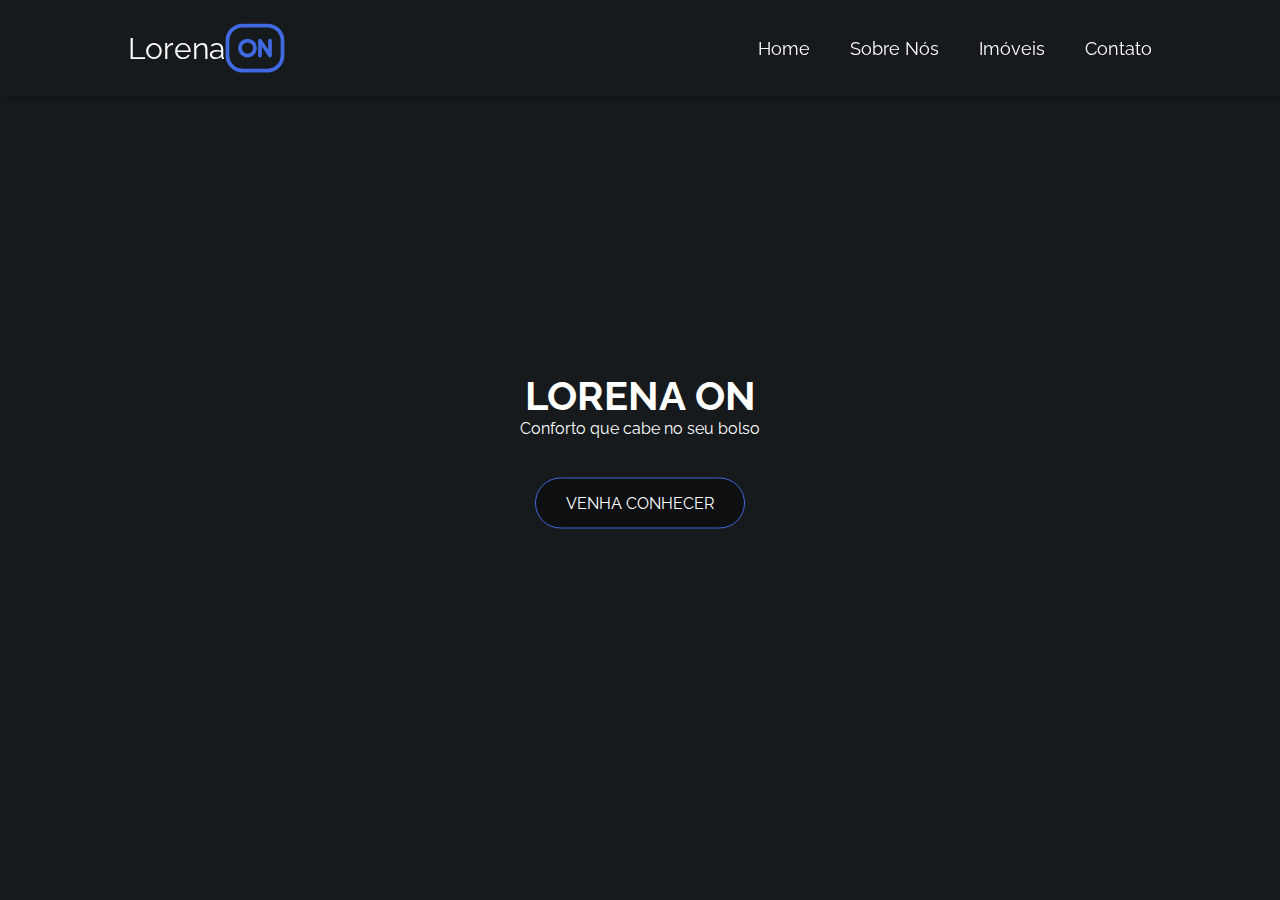
==== index.html @ 17fb2e2a "Add files via upload" ====
<!DOCTYPE html>
<html lang="en">

<head>
    <!--Meta and other important imports!-->
    <meta charset="UTF-8">
    <meta name="viewport" content="width=device-width, initial-scale=1.0">
    <title>Lorena On</title>
    <link rel="stylesheet" href="https://cdnjs.cloudflare.com/ajax/libs/font-awesome/6.5.1/css/all.min.css"
        integrity="sha512-DTOQO9RWCH3ppGqcWaEA1BIZOC6xxalwEsw9c2QQeAIftl+Vegovlnee1c9QX4TctnWMn13TZye+giMm8e2LwA=="
        crossorigin="anonymous" referrerpolicy="no-referrer" />
    <link rel="stylesheet" href="style.css">
    <link rel="preconnect" href="https://fonts.googleapis.com">
    <link rel="preconnect" href="https://fonts.gstatic.com" crossorigin>
    <link href="https://fonts.googleapis.com/css2?family=Raleway:wght@500&display=swap" rel="stylesheet">
    <link rel="preconnect" href="https://fonts.googleapis.com">
    <link rel="preconnect" href="https://fonts.gstatic.com" crossorigin>
    <link href="https://fonts.googleapis.com/css2?family=Raleway&display=swap" rel="stylesheet">
</head>

<body>
    <header class="header">
        <!--Logo of webpage-->
        <a class="logo" href="./index.html">Lorena
            <svg id="logo" xmlns="http://www.w3.org/2000/svg" width="60" height="100" viewBox="0 0 24 24">
                <g fill="none" stroke="royalblue" stroke-width="1.5">
                    <path d="M1 15V9a6 6 0 0 1 6-6h10a6 6 0 0 1 6 6v6a6 6 0 0 1-6 6H7a6 6 0 0 1-6-6Z" />
                    <path d="M9 9a3 3 0 1 1 0 6a3 3 0 0 1 0-6Z" />
                    <path stroke-linecap="round" stroke-linejoin="round" d="M14 15V9l4 6V9" />
                </g>
            </svg>
        </a>
        <!--Close button-->
        <a class="threebar-icon" onclick=showSidebar() href="#"><i class="fa-solid fa-bars"></i></a>
        <nav class="navbar">
            <!--Unordered list with items of the navbar, such as: home, realstate, about us, contact and svgs-->
            <ul class="navbar-menu-items">
                <li><a href="#">Home</a></li>
                <li><a href="#">Sobre Nós</a></li>
                <li><a href="#">Imóveis</a></li>
                <li><a href="#">Contato</a></li>
            </ul>
        </nav>
        <div class="sidebar">
            <a class="closebtn" onclick=closeSidebar()><i class="fa-solid fa-x"></i></a>
            <ul>
                <li><a href="#">Home</a></li>
                <li><a href="#">Sobre Nós</a></li>
                <li><a href="#">Imóveis</a></li>
                <li><a href="#">Contato</a></li>
            </ul>
        </div>
    </header>
    <!--Introduction text and "meet us" button-->
    <div class="introduction-text">
        <h1>LORENA ON</h1>
        <p>Conforto que cabe no seu bolso</p>
        <div class="meet-btn">
            <a href="#">VENHA CONHECER</a>
        </div>
    </div>

    <!-- Java Script Code-->
    <script>

        document.addEventListener('DOMContentLoaded', function () {
            const closeBtn = document.querySelector('.closebtn');
            const openBtn = document.querySelector('.threebar-icon');

            closeBtn.addEventListener('click', closeSidebar);
            openBtn.addEventListener('click', showSidebar);
        });

        function showSidebar() {
            const sidebar = document.querySelector('.sidebar');
            sidebar.style.left = '0px';
        }

        function closeSidebar() {
            const sidebar = document.querySelector('.sidebar');
            sidebar.style.left = '-250px';
        }
    </script>
</body>

</html>
---- style.css ----
/* Global atributes!*/
* {
    margin: 0;
    padding: 0;
    box-sizing: border-box;

}

body {
    background-color: #161A1D;
    min-height: 100vh;
    background-image: url(./assets/images/Onlorena.webp);
    background-repeat: no-repeat;
    background-size: cover;
    background-position: center;
}

li,
a,
h1 {
    font-family: 'Raleway', sans-serif;
    color: #ffffff;
    font-size: 16px;
    text-decoration: none;
    list-style: none;

}

.header {
    position: fixed;
    top: 0;
    left: 0;
    width: 100%;
    height: 6rem;
    z-index: 100;
    padding: 1.3rem 10%;
    background: rgba(22, 26, 29, 0.8);
    box-shadow: 3px 3px 5px rgba(0, 0, 0, 0.2);
    display: flex;
    justify-content: space-between;
    align-items: center;
    backdrop-filter: blur(3px);

}

.navbar a {
    font-size: 1.15rem;
    margin-left: 2.5rem;
}

.navbar ul {
    display: flex;
    align-items: center;
}

.navbar ul li a {
    transition: all 0.3s ease 0s;
}

.navbar ul li a:hover {
    transition: all 0.3s ease 0s;
    color: royalblue;
}

.sidebar {
    position: fixed;
    top: 0;
    right: 0;
    left: -250px;
    height: 100vh;
    width: 250px;
    z-index: 999;
    backdrop-filter: blur(10px);
    background: rgba(22, 26, 29, 0.8);
    display: flex;
    flex-direction: column;
    align-items: flex-start;
    justify-content: flex-start;
    overflow: hidden;
    transition: all 0.7s ease;
}
.sidebar ul {
    margin: 1em 0 0 1em;
    width: 50%;
    align-items: center;
    justify-content: center;
}

.sidebar li {
    width: 100%;
    margin-bottom: 3rem;
}
.sidebar a {
    width: 100%;
    display: block;
    font-size: 1.5rem;
}

.sidebar .closebtn i {
    font-size: 1.7rem;
    float: right;
    margin-right: 1em;
    cursor: pointer;
    transition: all 0.3s ease;
}
.sidebar .closebtn i:hover{
    color: red;
}

.sidebar a {
    margin-top: 1em;
}

.sidebar ul li a:hover {
    transition: all 0.3s ease 0s;
    color: royalblue;
}

.logo {
    display: flex;
    align-items: center;
    transition: all 0.3s ease 0s;
    color: white;
    font-size: 30px;
}

.logo:hover {
    transition: all 0.3s ease 0s;
    color: royalblue;
}

.introduction-text h1 {
    font-size: 40px;
    color: white;
    text-align: center;
    align-items: center;
    justify-content: center;

}

.introduction-text {
    display: block;
    align-items: center;
    margin: 0;
    top: 50%;
    left: 50%;
    position: absolute;
    -ms-transform: translate(-50%, -50%);
    transform: translate(-50%, -50%);


}

p {
    font-family: 'Raleway', sans-serif;
    color: white;
    font-weight: 400;
    text-align: center;
}


#vid {
    position: absolute;
    margin-top: 20px;
}

.meet-btn a {
    position: relative;
    color: white;
    display: flex;
    align-items: center;
    justify-content: center;
    margin: 0 auto;
    border: 1px solid royalblue;
    margin-top: 40px;
    border-radius: 32px;
    padding: 15px 30px;
    background-color: rgba(0, 0, 0, .40);
    width: fit-content;
}

.threebar-icon {
    display: none;
    right: 5%;
    font-size: 1.7rem;
}
.threebar-icon:hover {
    color: royalblue;
}

@media (max-width: 992px) {
    .header {
        padding: 1.3rem 5%;
    }

    .navbar a {
        margin-left: 1.5rem;
    }
}

@media (max-width: 768px) {
    .threebar-icon {
        display: inline-flex;
    }

    .navbar {
        position: absolute;
        top: 100%;
        left: 0;
        width: 100%;

    }

    .navbar a {
        font-size: 1.1rem;
        margin: 1.5rem 0;
        text-align: center;
    }

    .navbar .navbar-menu-items {
        display: none;
    }

    .navbar ul {
        display: block;
    }

}

@media (min-width: 768px) {
    .sidebar {
        left: 1;
        opacity: 0;
    }
}
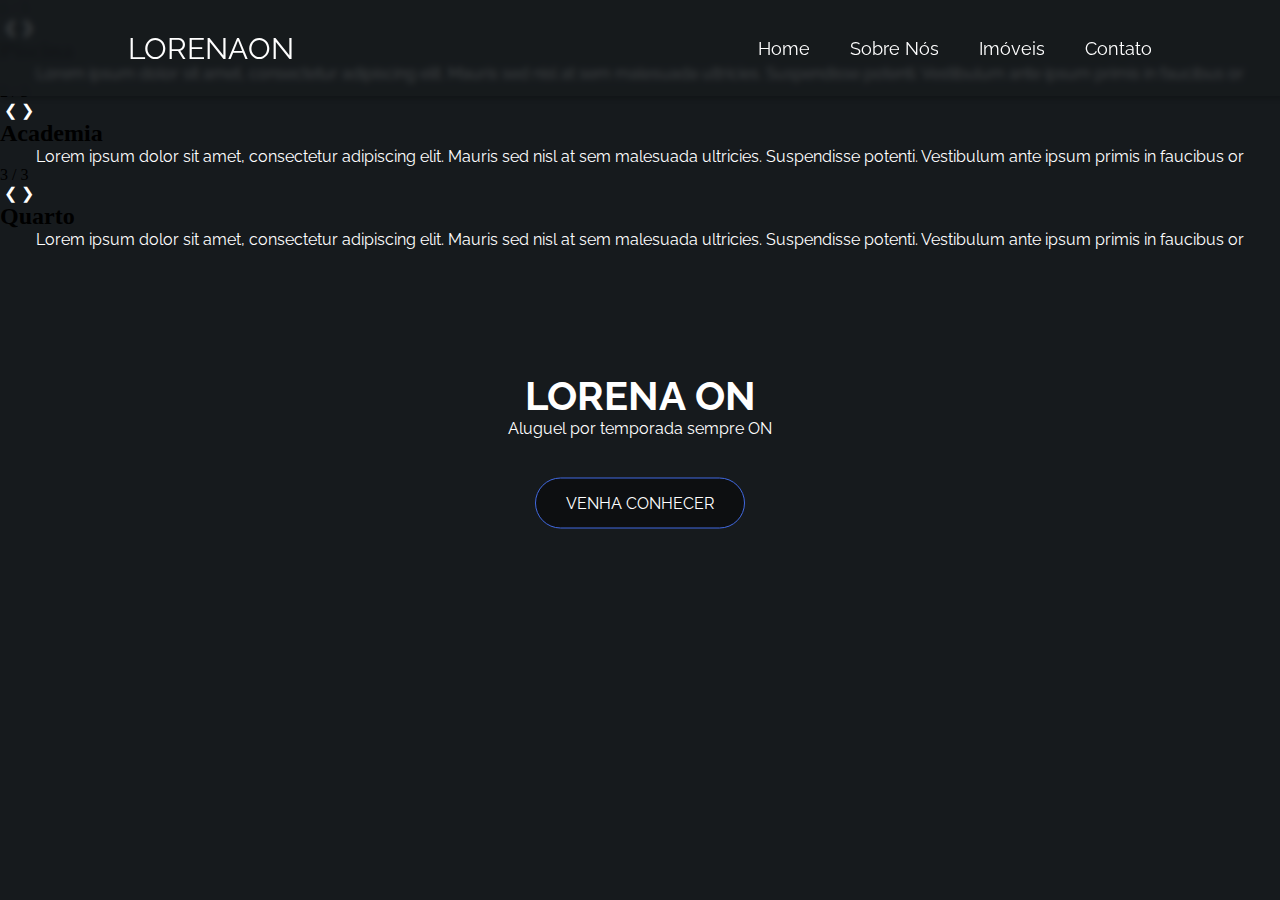
==== commit d06e5e36: "Logo, Code Readability, & Slider Enhancements" ====
--- a/index.html
+++ b/index.html
@@ -5,7 +5,7 @@
     <!--Meta and other important imports!-->
     <meta charset="UTF-8">
     <meta name="viewport" content="width=device-width, initial-scale=1.0">
-    <title>Lorena On</title>
+    <title>Lorena ON</title>
     <link rel="stylesheet" href="https://cdnjs.cloudflare.com/ajax/libs/font-awesome/6.5.1/css/all.min.css"
         integrity="sha512-DTOQO9RWCH3ppGqcWaEA1BIZOC6xxalwEsw9c2QQeAIftl+Vegovlnee1c9QX4TctnWMn13TZye+giMm8e2LwA=="
         crossorigin="anonymous" referrerpolicy="no-referrer" />
@@ -16,71 +16,120 @@
     <link rel="preconnect" href="https://fonts.googleapis.com">
     <link rel="preconnect" href="https://fonts.gstatic.com" crossorigin>
     <link href="https://fonts.googleapis.com/css2?family=Raleway&display=swap" rel="stylesheet">
+    <link href="https://fonts.googleapis.com/css2?family=Teko:wght@300&display=swap" rel="stylesheet">
+    <script src="https://s3-us-west-2.amazonaws.com/s.cdpn.io/16327/gsap-latest-beta.min.js?r=5426"></script>
+    <script src="https://s3-us-west-2.amazonaws.com/s.cdpn.io/16327/ScrollTrigger.min.js"></script>
+    <script src="index.js"></script>
 </head>
 
 <body>
-    <header class="header">
-        <!--Logo of webpage-->
-        <a class="logo" href="./index.html">Lorena
-            <svg id="logo" xmlns="http://www.w3.org/2000/svg" width="60" height="100" viewBox="0 0 24 24">
-                <g fill="none" stroke="royalblue" stroke-width="1.5">
-                    <path d="M1 15V9a6 6 0 0 1 6-6h10a6 6 0 0 1 6 6v6a6 6 0 0 1-6 6H7a6 6 0 0 1-6-6Z" />
-                    <path d="M9 9a3 3 0 1 1 0 6a3 3 0 0 1 0-6Z" />
-                    <path stroke-linecap="round" stroke-linejoin="round" d="M14 15V9l4 6V9" />
-                </g>
-            </svg>
-        </a>
-        <!--Close button-->
-        <a class="threebar-icon" onclick=showSidebar() href="#"><i class="fa-solid fa-bars"></i></a>
-        <nav class="navbar">
-            <!--Unordered list with items of the navbar, such as: home, realstate, about us, contact and svgs-->
-            <ul class="navbar-menu-items">
-                <li><a href="#">Home</a></li>
-                <li><a href="#">Sobre Nós</a></li>
-                <li><a href="#">Imóveis</a></li>
-                <li><a href="#">Contato</a></li>
-            </ul>
-        </nav>
-        <div class="sidebar">
-            <a class="closebtn" onclick=closeSidebar()><i class="fa-solid fa-x"></i></a>
-            <ul>
-                <li><a href="#">Home</a></li>
-                <li><a href="#">Sobre Nós</a></li>
-                <li><a href="#">Imóveis</a></li>
-                <li><a href="#">Contato</a></li>
-            </ul>
+    <!--Main content of the page-->
+    <div class="main-content">
+        <header class="header">
+            <!--Logo of webpage-->
+            <div class="logo-container">
+                <a class="logo" href="./index.html">
+                    <div class="logo">
+                        <div class="letter">LORENA</div>
+                        <div class="box">
+                            <div class="on">ON</div>
+                        </div>
+
+                    </div>
+                </a>
+            </div>
+
+            <!--Open threebar button-->
+            <a class="threebar-icon" onclick=showSidebar() href="#"><i class="fa-solid fa-bars"></i></a>
+            <nav class="navbar">
+                <!--Unordered list with items of the navbar, such as: home, realstate, about us, contact and svgs-->
+                <ul class="navbar-menu-items">
+                    <li><a href="#">Home</a></li>
+                    <li><a href="#">Sobre Nós</a></li>
+                    <li><a href="#">Imóveis</a></li>
+                    <li><a href="#">Contato</a></li>
+                </ul>
+            </nav>
+            <!--Responsive sidebar-->
+            <div class="sidebar">
+                <!--Close button-->
+                <a class="closebtn" onclick=closeSidebar()><i class="fa-solid fa-x"></i></a>
+                <ul>
+                    <li><a href="#">Home</a></li>
+                    <li><a href="#">Sobre Nós</a></li>
+                    <li><a href="#">Imóveis</a></li>
+                    <li><a href="#">Contato</a></li>
+                </ul>
+            </div>
+        </header>
+        <!--Introduction text and "meet us" button-->
+        <div class="introduction-text">
+            <h1>LORENA ON</h1>
+            <p id="slogan">Aluguel por temporada sempre ON</p>
+            <div class="meet-btn" onclick="scrollmeetbtn('container')">
+                <a href="#">VENHA CONHECER</a>
+            </div>
         </div>
-    </header>
-    <!--Introduction text and "meet us" button-->
-    <div class="introduction-text">
-        <h1>LORENA ON</h1>
-        <p>Conforto que cabe no seu bolso</p>
-        <div class="meet-btn">
-            <a href="#">VENHA CONHECER</a>
+
+    </div>
+    <div class="img-slider">
+        <div class="slide fade">
+            <div class="img-container">
+                <div class="numbertext">1 / 3</div>
+                <img src="./assets/images/Pool.jpg" alt="">
+                <a class="prev" onclick="plusSlides(-1)">&#10094;</a>
+                <a class="next" onclick="plusSlides(1)">&#10095;</a>
+                
+            </div>
+            <div class="info-text">
+                <h2>Piscina</h2>
+                <p>
+                    Lorem ipsum dolor sit amet, consectetur adipiscing elit.
+                    Mauris sed nisl at sem malesuada ultricies. Suspendisse
+                    potenti. Vestibulum ante ipsum primis in faucibus or
+                </p>
+            </div>
+            
         </div>
+        <div class="slide fade">
+            <div class="img-container">
+                <div class="numbertext">2 / 3</div>
+                <img src="./assets/images/Gym.jpg" alt="">
+                <a class="prev" onclick="plusSlides(-1)">&#10094;</a>
+                <a class="next" onclick="plusSlides(1)">&#10095;</a>
+                
+            </div>
+            <div class="info-text">
+                <h2>Academia</h2>
+                <p>
+                    Lorem ipsum dolor sit amet, consectetur adipiscing elit.
+                    Mauris sed nisl at sem malesuada ultricies. Suspendisse
+                    potenti. Vestibulum ante ipsum primis in faucibus or
+                </p>
+            </div>
+           
+        </div>
+        <div class="slide fade">
+            <div class="img-container">
+                <div class="numbertext">3 / 3</div>
+                <img src="./assets/images/Publicroom.jpg" alt="">
+                <a class="prev" onclick="plusSlides(-1)">&#10094;</a>
+                <a class="next" onclick="plusSlides(1)">&#10095;</a>
+            </div>
+            <div class="info-text">
+                <h2>Quarto</h2>
+                <p>
+                    Lorem ipsum dolor sit amet, consectetur adipiscing elit.
+                    Mauris sed nisl at sem malesuada ultricies. Suspendisse
+                    potenti. Vestibulum ante ipsum primis in faucibus or
+                </p>
+            </div>
+           
+        </div>
+        
     </div>
-
-    <!-- Java Script Code-->
-    <script>
-
-        document.addEventListener('DOMContentLoaded', function () {
-            const closeBtn = document.querySelector('.closebtn');
-            const openBtn = document.querySelector('.threebar-icon');
-
-            closeBtn.addEventListener('click', closeSidebar);
-            openBtn.addEventListener('click', showSidebar);
-        });
-
-        function showSidebar() {
-            const sidebar = document.querySelector('.sidebar');
-            sidebar.style.left = '0px';
-        }
-
-        function closeSidebar() {
-            const sidebar = document.querySelector('.sidebar');
-            sidebar.style.left = '-250px';
-        }
-    </script>
+    <br>
+    
 </body>
 
 </html>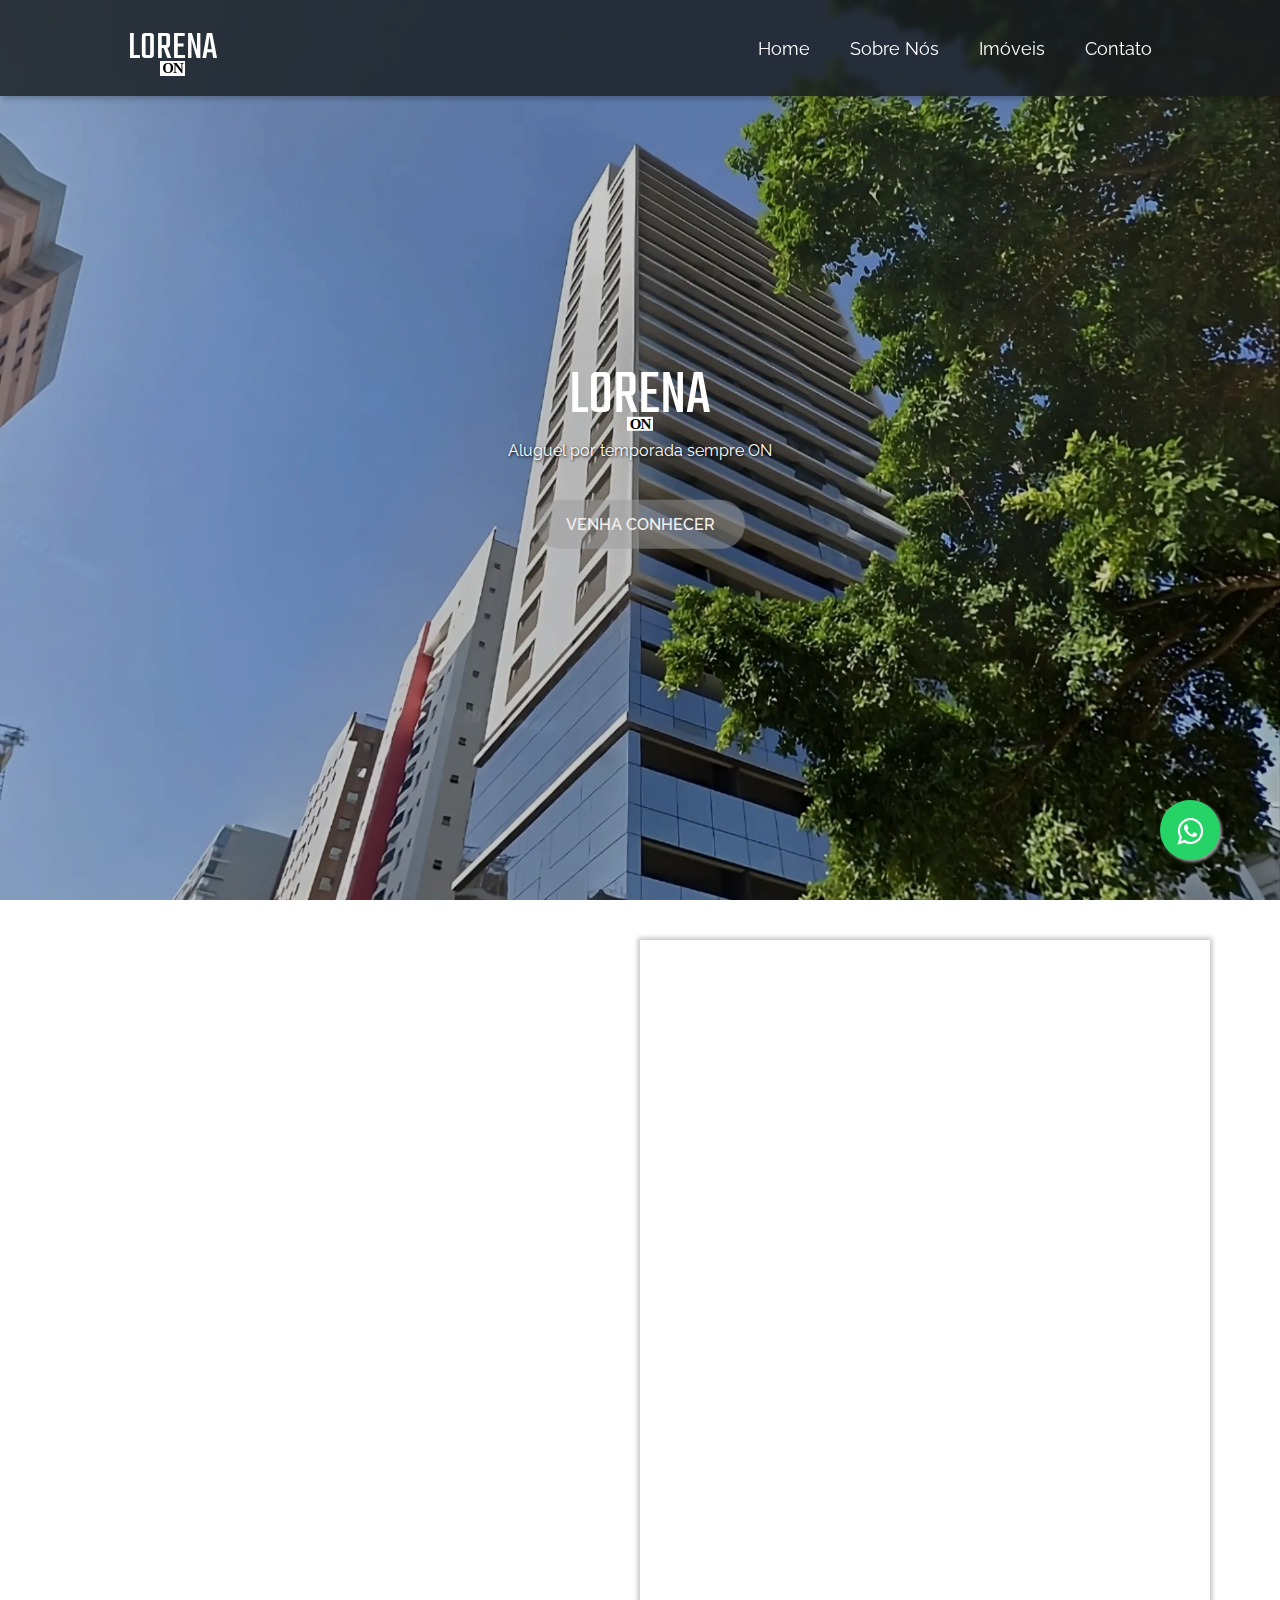
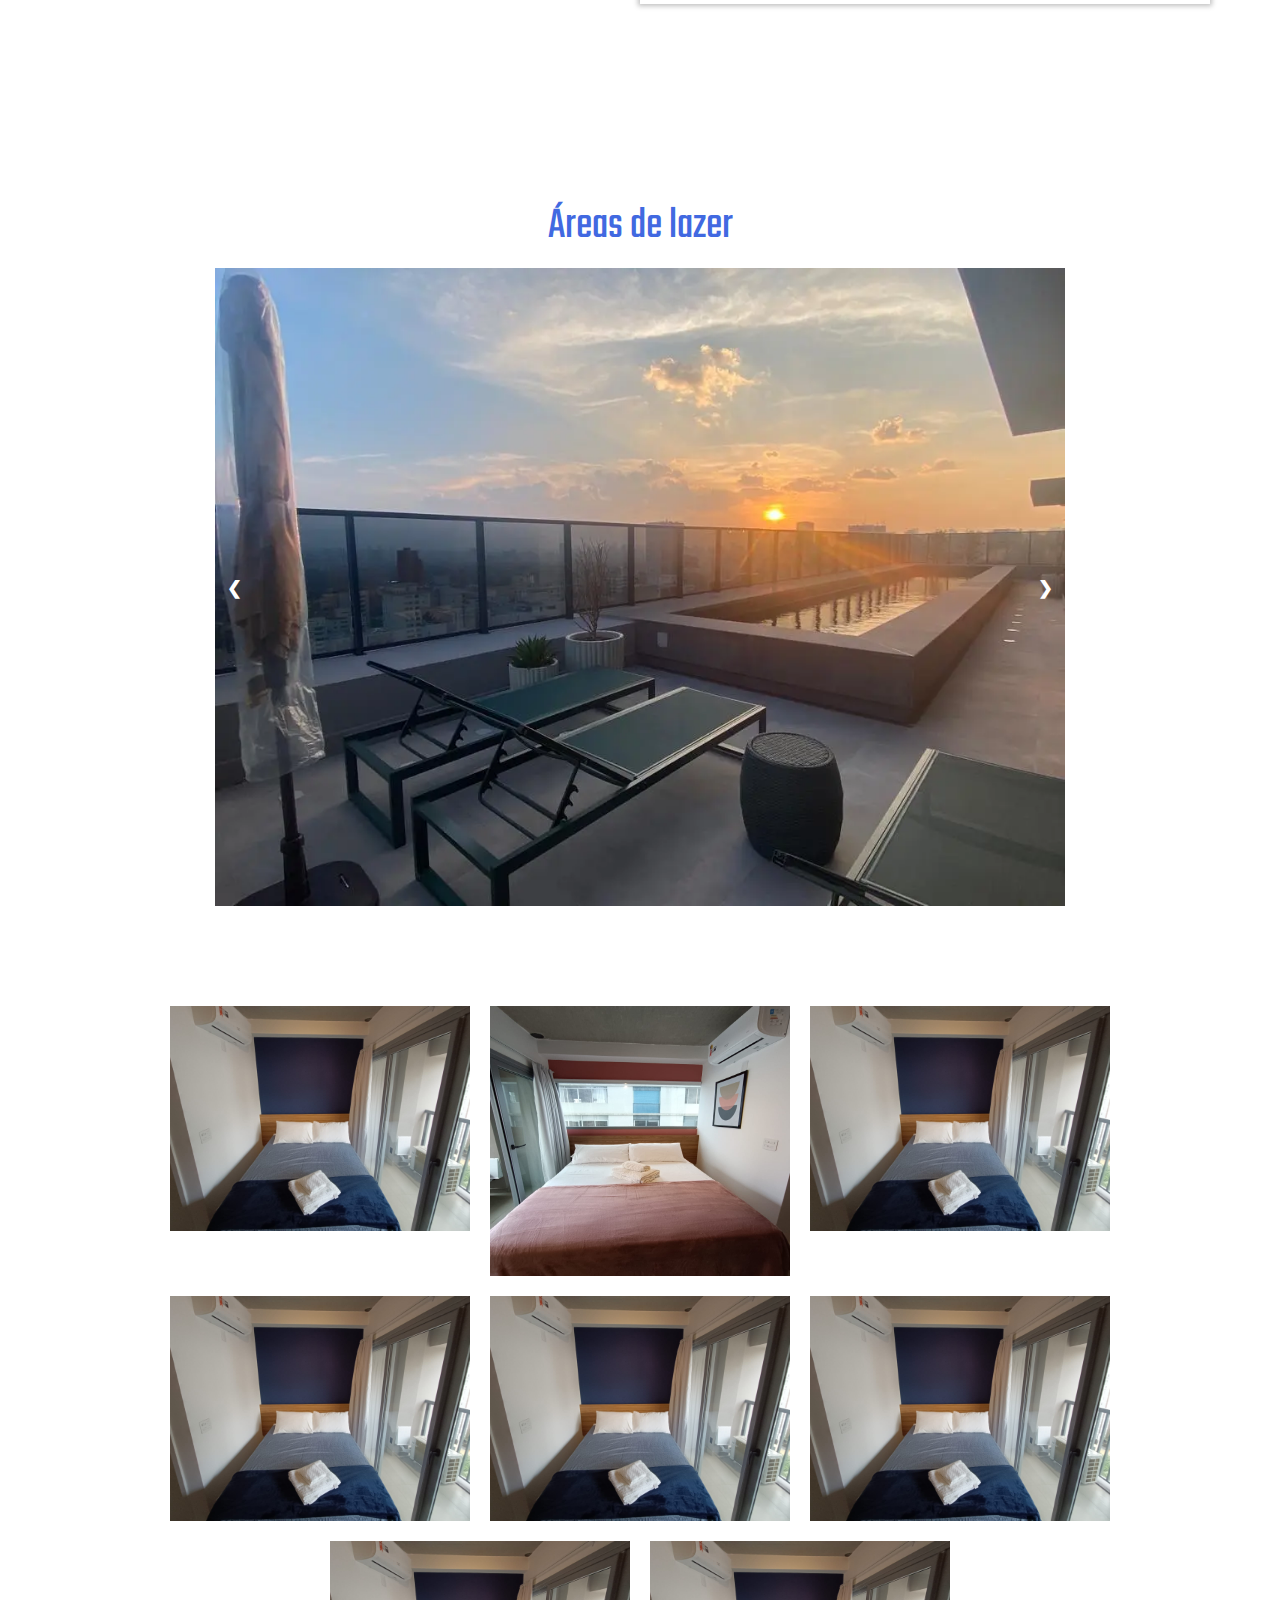
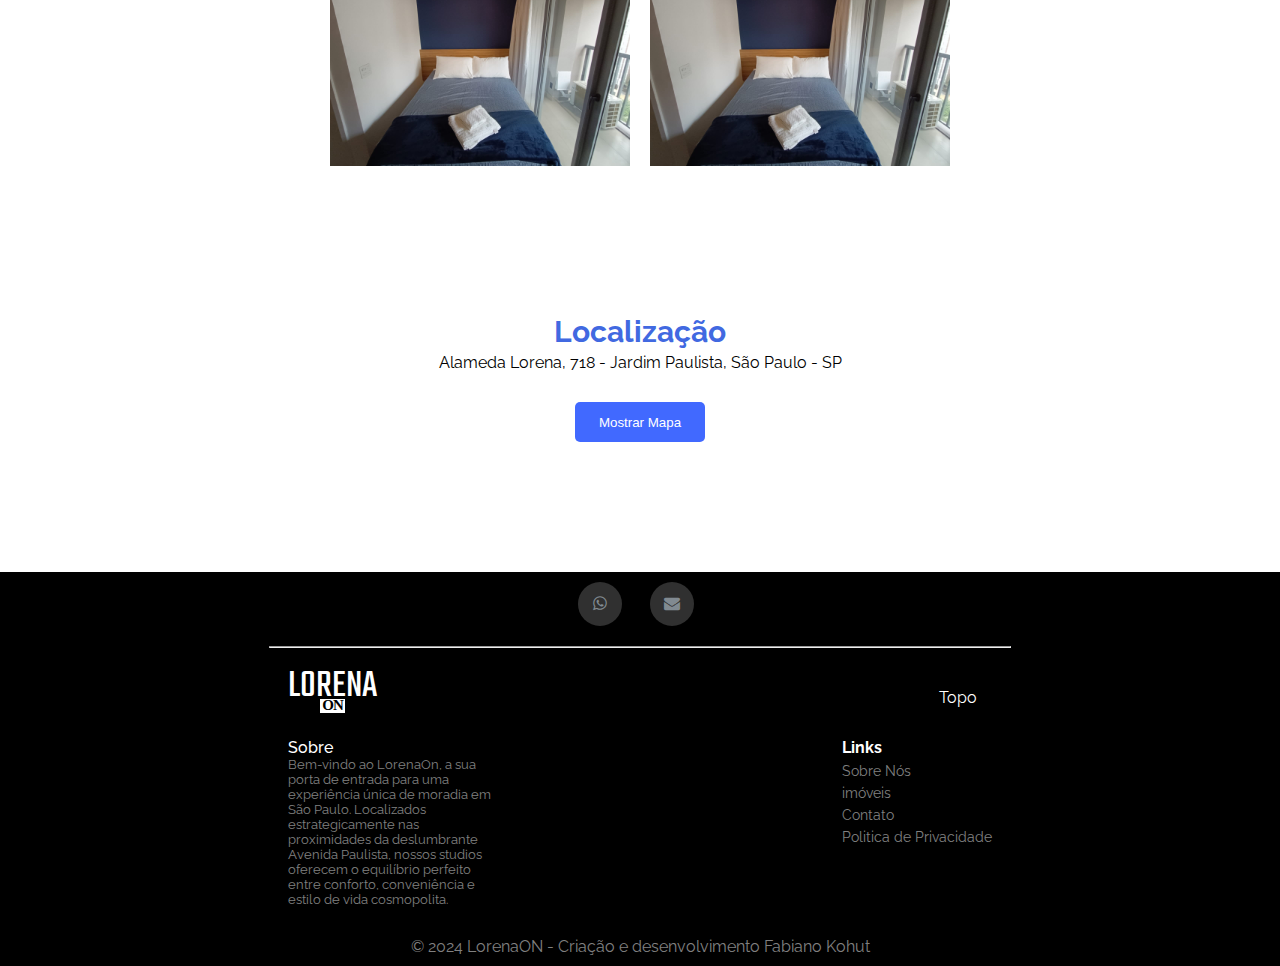
==== commit 681adc3d: "Added realstate page and contact,made new changes." ====
--- a/index.html
+++ b/index.html
@@ -13,19 +13,20 @@
     <link rel="preconnect" href="https://fonts.googleapis.com">
     <link rel="preconnect" href="https://fonts.gstatic.com" crossorigin>
     <link href="https://fonts.googleapis.com/css2?family=Raleway:wght@500&display=swap" rel="stylesheet">
+    <link href="https://fonts.googleapis.com/css2?family=Source+Sans+3:wght@200&display=swap" rel="stylesheet">
     <link rel="preconnect" href="https://fonts.googleapis.com">
     <link rel="preconnect" href="https://fonts.gstatic.com" crossorigin>
     <link href="https://fonts.googleapis.com/css2?family=Raleway&display=swap" rel="stylesheet">
     <link href="https://fonts.googleapis.com/css2?family=Teko:wght@300&display=swap" rel="stylesheet">
     <script src="https://s3-us-west-2.amazonaws.com/s.cdpn.io/16327/gsap-latest-beta.min.js?r=5426"></script>
     <script src="https://s3-us-west-2.amazonaws.com/s.cdpn.io/16327/ScrollTrigger.min.js"></script>
-    <script src="index.js"></script>
+
 </head>
 
 <body>
     <!--Main content of the page-->
     <div class="main-content">
-        <header class="header">
+        <header class="header" id="header">
             <!--Logo of webpage-->
             <div class="logo-container">
                 <a class="logo" href="./index.html">
@@ -41,13 +42,13 @@
 
             <!--Open threebar button-->
             <a class="threebar-icon" onclick=showSidebar() href="#"><i class="fa-solid fa-bars"></i></a>
-            <nav class="navbar">
+            <nav class="navbar .hidden-nav">
                 <!--Unordered list with items of the navbar, such as: home, realstate, about us, contact and svgs-->
                 <ul class="navbar-menu-items">
-                    <li><a href="#">Home</a></li>
+                    <li><a href="./index.html">Home</a></li>
                     <li><a href="#">Sobre Nós</a></li>
-                    <li><a href="#">Imóveis</a></li>
-                    <li><a href="#">Contato</a></li>
+                    <li><a href="./imoveis.html">Imóveis</a></li>
+                    <li><a href="./contato.html">Contato</a></li>
                 </ul>
             </nav>
             <!--Responsive sidebar-->
@@ -55,81 +56,233 @@
                 <!--Close button-->
                 <a class="closebtn" onclick=closeSidebar()><i class="fa-solid fa-x"></i></a>
                 <ul>
-                    <li><a href="#">Home</a></li>
+                    <li><a href="./index.html">Home</a></li>
                     <li><a href="#">Sobre Nós</a></li>
-                    <li><a href="#">Imóveis</a></li>
-                    <li><a href="#">Contato</a></li>
+                    <li><a href="/imoveis.html">Imóveis</a></li>
+                    <li><a href="./contato.html">Contato</a></li>
                 </ul>
             </div>
         </header>
         <!--Introduction text and "meet us" button-->
         <div class="introduction-text">
-            <h1>LORENA ON</h1>
+            <div class="logo">
+                <div class="title">LORENA</div>
+                <div class="box">
+                    <div class="on">ON</div>
+                </div>
+
+            </div>
+
+
+
+
             <p id="slogan">Aluguel por temporada sempre ON</p>
-            <div class="meet-btn" onclick="scrollmeetbtn('container')">
+            <div class="meet-btn" onclick="scrollmeetbtn('scrollto')">
                 <a href="#">VENHA CONHECER</a>
             </div>
         </div>
-
-    </div>
+        <link rel="stylesheet" href="https://maxcdn.bootstrapcdn.com/font-awesome/4.5.0/css/font-awesome.min.css">
+        <a href="https://api.whatsapp.com/send?phone=554191250182&text=Ola!%20gostaria%20de%20mais%20informações%20sobre%20LorenaON."
+            class="float" target="_blank">
+            <i class="fa fa-whatsapp my-float"></i>
+        </a>
+
+    </div>
+    <div class="meet-us-container">
+        <div class="meet-us-content">
+            <img class="hidden-img" src="./assets/images/Lorenabanner.jpg" alt="">
+            <a class="hidden-img" href="./assets/images/Lorenabanner.jpg"><i class="fa-solid fa-expand"></i></a>
+            <div id="scrollto" class="meet-us-text">
+                <h1 class="hidden-txt">LORENA ON!</h1>
+                <h2 class="hidden-txt">São Paulo</h2>
+                <p class="hidden-txt">Jardim Paulista</p>
+
+                <ul class="hidden-txt">
+                    <li>
+                        <p class="title">16 e 21m²</p>
+                        <p>Lorem Ipsum connet param</p>
+                    </li>
+                    <li>
+                        <p class="title">Smart Store</p>
+                        <p>Lorem Ipsum connet param</p>
+                    </li>
+                    <li>
+                        <p class="title">16 e 21m²</p>
+                        <p>Lorem Ipsum connet param</p>
+                    </li>
+                    <li>
+                        <p class="title">16 e 21m²</p>
+                        <p>Lorem Ipsum connet param</p>
+                    </li>
+                </ul>
+
+
+            </div>
+        </div>
+
+    </div>
+    <p class="slider-title">Áreas de lazer</p>
     <div class="img-slider">
         <div class="slide fade">
-            <div class="img-container">
-                <div class="numbertext">1 / 3</div>
-                <img src="./assets/images/Pool.jpg" alt="">
-                <a class="prev" onclick="plusSlides(-1)">&#10094;</a>
-                <a class="next" onclick="plusSlides(1)">&#10095;</a>
-                
-            </div>
+            <div class="content-overlay"></div>
+            <img class="content-image" src="./assets/images/Pool.webp" alt="">
             <div class="info-text">
                 <h2>Piscina</h2>
                 <p>
-                    Lorem ipsum dolor sit amet, consectetur adipiscing elit.
-                    Mauris sed nisl at sem malesuada ultricies. Suspendisse
-                    potenti. Vestibulum ante ipsum primis in faucibus or
+                    Lorem ipsum dolor sit amet, consectetur adipiscing elit
+
                 </p>
             </div>
-            
+            <a class="prev" onclick="plusSlides(-1)">&#10094;</a>
+            <a class="next" onclick="plusSlides(1)">&#10095;</a>
         </div>
         <div class="slide fade">
-            <div class="img-container">
-                <div class="numbertext">2 / 3</div>
-                <img src="./assets/images/Gym.jpg" alt="">
-                <a class="prev" onclick="plusSlides(-1)">&#10094;</a>
-                <a class="next" onclick="plusSlides(1)">&#10095;</a>
-                
-            </div>
+            <div class="content-overlay"></div>
+            <img class="content-image" src="./assets/images/Gym.webp" alt="">
             <div class="info-text">
                 <h2>Academia</h2>
                 <p>
                     Lorem ipsum dolor sit amet, consectetur adipiscing elit.
-                    Mauris sed nisl at sem malesuada ultricies. Suspendisse
-                    potenti. Vestibulum ante ipsum primis in faucibus or
                 </p>
             </div>
-           
+            <a class="prev" onclick="plusSlides(-1)">&#10094;</a>
+            <a class="next" onclick="plusSlides(1)">&#10095;</a>
         </div>
         <div class="slide fade">
-            <div class="img-container">
-                <div class="numbertext">3 / 3</div>
-                <img src="./assets/images/Publicroom.jpg" alt="">
-                <a class="prev" onclick="plusSlides(-1)">&#10094;</a>
-                <a class="next" onclick="plusSlides(1)">&#10095;</a>
-            </div>
+            <div class="content-overlay"></div>
+            <img class="content-image" src="./assets/images/Publicroom.webp" alt="">
             <div class="info-text">
-                <h2>Quarto</h2>
+                <h2>Room</h2>
                 <p>
                     Lorem ipsum dolor sit amet, consectetur adipiscing elit.
-                    Mauris sed nisl at sem malesuada ultricies. Suspendisse
-                    potenti. Vestibulum ante ipsum primis in faucibus or
+
                 </p>
             </div>
-           
-        </div>
-        
-    </div>
+            <a class="prev" onclick="plusSlides(-1)">&#10094;</a>
+            <a class="next" onclick="plusSlides(1)">&#10095;</a>
+        </div>
+    </div>
+    <div class="grid-container">
+        <div class="grid-item">
+            <img src="./assets/images/blueroom.jpg" onclick="openModal(this)">
+        </div>
+        <div class="grid-item">
+            <img src="./assets/images/pinkroom.jpg" onclick="openModal(this)">
+        </div>
+        <div class="grid-item">
+            <img src="./assets/images/blueroom.jpg" onclick="openModal(this)">
+        </div>
+        <div class="grid-item">
+            <img src="./assets/images/blueroom.jpg" onclick="openModal(this)">
+        </div>
+        <div class="grid-item">
+            <img src="./assets/images/blueroom.jpg" onclick="openModal(this)">
+        </div>
+        <div class="grid-item">
+            <img src="./assets/images/blueroom.jpg" onclick="openModal(this)">
+        </div>
+        <div class="grid-item">
+            <img src="./assets/images/blueroom.jpg" onclick="openModal(this)">
+        </div>
+        <div class="grid-item">
+            <img src="./assets/images/blueroom.jpg" onclick="openModal(this)">
+        </div>
+
+    </div>
+    <div id="myModal" class="modal">
+        <div class="modal-fullscreen">
+            <span class="close" onclick="closeModal()">&times;</span>
+            <img class="modal-content" id="modalImage">
+            <div id="caption"></div>
+            <a class="prev" onclick="prevImage()">&#10094;</a>
+            <a class="next" onclick="nextImage()">&#10095;</a>
+        </div>
+    </div>
+
+
     <br>
-    
+
+    <div class="contact section">
+        <div class="container">
+            <div class="row">
+                <div class="col-lg-4 offset-lg-4">
+                    <div class="section-heading text-center">
+                        <h3>
+                            Localização
+                        </h3>
+                        <p>Alameda Lorena, 718 - Jardim Paulista, São Paulo - SP</p>
+                        <div onclick=togglemap() class="show-map-btn">
+                            <button class="map-btn"><span>Mostrar Mapa <i
+                                        class="fa-solid fa-location-dot"></i></span></button>
+                        </div>
+                        <div id="map">
+                            <iframe
+                                src="https://www.google.com/maps/embed?pb=!1m18!1m12!1m3!1d3075.3978370295936!2d-46.661642554674444!3d-23.56879669698742!2m3!1f0!2f0!3f0!3m2!1i1024!2i768!4f13.1!3m3!1m2!1s0x94ce5900f496d81f%3A0x44c65a45a7958db4!2sVitacon%20ON%20Lorena!5e0!3m2!1sen!2sbr!4v1707480206086!5m2!1sen!2sbr"
+                                width="600" height="450" style="border:0;" allowfullscreen="true" loading="lazy"
+                                referrerpolicy="no-referrer-when-downgrade"></iframe>
+                        </div>
+
+                    </div>
+                </div>
+            </div>
+        </div>
+    </div>
+
+
+
+    <footer class="main-footer">
+        <ul class="social-icons">
+            <li><a class="whatsapp" href="#"><i class="fa fa-whatsapp"></i></a></li>
+            <li><a class="email" href="#"><i class="fa fa-envelope"></i></a></li>
+        </ul>
+        <hr>
+
+        <div class="footer-buttons">
+            <div class="logo-container">
+                <div class="footer-content-buttons">
+                    <a class="logo" href="./index.html">
+                        <div class="logo">
+                            <div class="letter">LORENA</div>
+                            <div class="box">
+                                <div class="on">ON</div>
+                            </div>
+                        </div>
+                        <div class="topbtn">
+                            <a onclick="scrolltop('header')">
+                                <i class="fa-solid fa-circle-up"></i>
+                            </a>
+                            <p>Topo</p>
+                        </div>
+                    </a>
+                </div>
+                <div class="footer-content">
+                    <div class="text">
+                        <h6>Sobre</h6>
+                        <p>
+                            Bem-vindo ao LorenaOn, a sua porta de entrada para uma experiência única de moradia em São
+                            Paulo.
+                            Localizados estrategicamente nas proximidades da deslumbrante Avenida Paulista, nossos
+                            studios
+                            oferecem
+                            o equilíbrio perfeito entre conforto, conveniência e estilo de vida cosmopolita.
+                        </p>
+                    </div>
+                    <div class="link-content">
+                        <h6>Links</h6>
+                        <a href="#">Sobre Nós</a>
+                        <a href="./imoveis.html">imóveis</a>
+                        <a href="./contato.html">Contato</a>
+                        <a>Politica de Privacidade</a>
+                    </div>
+                </div>
+            </div>
+        </div>
+        <div class="copyright">
+            <p>© 2024 LorenaON - Criação e desenvolvimento Fabiano Kohut</p>
+
+        </div>
+    </footer>
+    <script src="index.js"></script>
 </body>
 
 </html>--- a/style.css
+++ b/style.css
@@ -1,23 +1,21 @@
-/* Global atributes!*/
-* {
+/* Global Styles!*/
+*,
+:after,
+:before {
     margin: 0;
     padding: 0;
     box-sizing: border-box;
-
-}
-
-body {
-    background-color: #161A1D;
-    min-height: 100vh;
-    background-image: url(./assets/images/Onlorena.webp);
-    background-repeat: no-repeat;
-    background-size: cover;
-    background-position: center;
+    -webkit-box-sizing: border-box;
+    -moz-box-sizing: border-box;
+
+
 }
 
 li,
 a,
-h1 {
+h1,
+h6,
+p {
     font-family: 'Raleway', sans-serif;
     color: #ffffff;
     font-size: 16px;
@@ -26,8 +24,31 @@
 
 }
 
+body {
+    overflow-x: hidden
+}
+
+hr {
+    z-index: 995;
+    position: sticky;
+    width: 35px;
+
+}
+
+/*Background image*/
+.main-content {
+    background-color: #00000037;
+    min-height: 100vh;
+    background-image: url(./assets/images/LorenaOn.webp);
+    background-repeat: no-repeat;
+    background-size: cover;
+    background-position: center;
+    background-blend-mode: darken;
+}
+
+/*Header styles*/
 .header {
-    position: fixed;
+    position: relative;
     top: 0;
     left: 0;
     width: 100%;
@@ -43,6 +64,7 @@
 
 }
 
+/*Navigation bar styles*/
 .navbar a {
     font-size: 1.15rem;
     margin-left: 2.5rem;
@@ -59,9 +81,10 @@
 
 .navbar ul li a:hover {
     transition: all 0.3s ease 0s;
-    color: royalblue;
-}
-
+    color: #7FC7D9;
+}
+
+/*Sidebar styles*/
 .sidebar {
     position: fixed;
     top: 0;
@@ -79,6 +102,7 @@
     overflow: hidden;
     transition: all 0.7s ease;
 }
+
 .sidebar ul {
     margin: 1em 0 0 1em;
     width: 50%;
@@ -90,6 +114,7 @@
     width: 100%;
     margin-bottom: 3rem;
 }
+
 .sidebar a {
     width: 100%;
     display: block;
@@ -103,7 +128,8 @@
     cursor: pointer;
     transition: all 0.3s ease;
 }
-.sidebar .closebtn i:hover{
+
+.sidebar .closebtn i:hover {
     color: red;
 }
 
@@ -113,22 +139,51 @@
 
 .sidebar ul li a:hover {
     transition: all 0.3s ease 0s;
-    color: royalblue;
-}
-
+    color: #7FC7D9;
+}
+
+/*Three bar icon that shows sidebar*/
+.threebar-icon {
+    display: none;
+    right: 5%;
+    font-size: 1.7rem;
+}
+
+.threebar-icon:hover {
+    color: #7FC7D9;
+}
+
+/*Logo styles*/
 .logo {
     display: flex;
     align-items: center;
     transition: all 0.3s ease 0s;
     color: white;
-    font-size: 30px;
-}
-
-.logo:hover {
-    transition: all 0.3s ease 0s;
-    color: royalblue;
-}
-
+    font-size: 40px;
+    flex-direction: column;
+    font-family: 'Teko', sans-serif;
+
+}
+
+.on {
+    font-size: 15px;
+    color: black;
+    font-family: 'Trebuchet MS';
+    font-weight: bold;
+}
+
+.box {
+    background-color: white;
+    display: flex;
+    justify-content: center;
+    align-items: center;
+    width: 1.6rem;
+    height: 0.9rem;
+    letter-spacing: -1px;
+    margin-top: -16px;
+}
+
+/*Introduction Text in front of background image*/
 .introduction-text h1 {
     font-size: 40px;
     color: white;
@@ -148,44 +203,322 @@
     -ms-transform: translate(-50%, -50%);
     transform: translate(-50%, -50%);
 
-
-}
-
-p {
+}
+
+.introduction-text h1 {
+    text-shadow: 1px 1px 3px rgba(0, 0, 0, 1);
+}
+
+#slogan {
     font-family: 'Raleway', sans-serif;
     color: white;
     font-weight: 400;
     text-align: center;
-}
-
-
-#vid {
-    position: absolute;
-    margin-top: 20px;
-}
-
+    text-shadow: 1px 1px 3px rgba(0, 0, 0, 1);
+    border-radius: 30px;
+
+}
+
+/*Meet button that scrolls into element*/
 .meet-btn a {
     position: relative;
-    color: white;
+    color: #f4efeb;
     display: flex;
     align-items: center;
     justify-content: center;
     margin: 0 auto;
-    border: 1px solid royalblue;
     margin-top: 40px;
     border-radius: 32px;
     padding: 15px 30px;
-    background-color: rgba(0, 0, 0, .40);
+    background: rgba(155, 155, 155, .49);
     width: fit-content;
-}
-
-.threebar-icon {
+    font-weight: 550;
+    transition: all 0.3s ease 0s;
+}
+
+.meet-btn a:hover {
+    background-color: rgba(54, 84, 134, 0.951);
+    color: white;
+
+}
+
+/*Whatsapp Button */
+.float {
+    position: fixed;
+    width: 60px;
+    height: 60px;
+    bottom: 40px;
+    right: 60px;
+    background-color: #25d366;
+    color: #FFF;
+    border-radius: 50px;
+    text-align: center;
+    font-size: 30px;
+    box-shadow: 2px 2px 3px #999;
+    z-index: 100;
+    transition: 0.5s ease;
+}
+
+.float:hover {
+    background-color: #128C7E;
+}
+
+.my-float {
+    margin-top: 16px;
+}
+
+.meet-us-container {
+    display: flex;
+    align-items: center;
+    justify-content: center;
+    margin-bottom: 150px;
+}
+
+.meet-us-container .meet-us-content {
+    display: flex;
+    max-width: 100%;
+    width: 100%;
+    margin: 40px 70px;
+
+}
+
+.meet-us-container .meet-us-content img {
+    width: 40%;
+    flex: 0 0 50%;
+    padding-right: 50px;
+    height: auto;
+}
+
+.meet-us-container .meet-us-content a {
+    position: absolute;
+    color: white;
+    font-size: 32px;
+    margin: 10px 10px 10px;
+    float: left;
+    cursor: pointer;
+}
+
+.meet-us-container .meet-us-content .meet-us-text {
+    flex: 0 0 50%;
+    width: 20%;
+    padding: 20px;
+    box-shadow: 0 0 5px 2px rgba(0, 0, 0, 0.25);
+}
+
+.meet-us-container .meet-us-content .meet-us-text h1 {
+    margin-bottom: 2px;
+    font-size: 32px;
+    letter-spacing: 4px;
+    color: royalblue;
+}
+
+.meet-us-container .meet-us-content .meet-us-text {
+    color: black;
+
+}
+
+.meet-us-container .meet-us-content .meet-us-text li {
+    margin: 13px 0;
+}
+
+.meet-us-container .meet-us-content .meet-us-text ul {
+    margin-top: 20px;
+    display: row;
+    flex-wrap: wrap;
+    justify-content: space-between;
+
+}
+
+.meet-us-container .meet-us-content .meet-us-text ul .title {
+    color: royalblue;
+    font-size: 26px;
+    font-weight: bold;
+}
+
+.meet-us-container .meet-us-content .meet-us-text p {
+    color: black;
+    font-family: 'Source Sans 3', sans-serif;
+    font-size: 19px;
+    font-weight: 600;
+}
+
+.slider-title {
+    color: royalblue;
+    text-align: center;
+    font-size: 45px;
+    font-family: 'teko', sans-serif;
+}
+
+/*Images slider*/
+.img-slider {
+    width: 100%;
+    height: auto;
+    position: relative;
+    margin: 10px 0px 100px;
+}
+
+.slide-container {
+    padding: 1em 0;
+    width: 50%;
+}
+
+.slide {
+    flex-direction: row;
     display: none;
-    right: 5%;
-    font-size: 1.7rem;
-}
-.threebar-icon:hover {
+    position: relative;
+    width: 90%;
+    max-width: 850px;
+    margin: auto;
+    overflow: hidden;
+}
+
+.slide .content-overlay {
+    background: rgba(0, 0, 0, 0.7);
+    position: absolute;
+    height: 100%;
+    width: 100%;
+    left: 0;
+    top: 0;
+    bottom: 0;
+    right: 0;
+    opacity: 0;
+    -webkit-transition: all 0.4s ease-in-out 0s;
+    -moz-transition: all 0.4s ease-in-out 0s;
+    transition: all 0.4s ease-in-out 0s;
+}
+
+.slide:hover .content-overlay {
+    opacity: 1;
+}
+
+
+.info-text {
+    position: absolute;
+    text-align: center;
+    padding-left: 1em;
+    padding-right: 1em;
+    width: 100%;
+    top: 100%;
+    left: 50%;
+    opacity: 0;
+    -webkit-transform: translate(-50%, -50%);
+    -moz-transform: translate(-50%, -50%);
+    transform: translate(-50%, -50%);
+    -webkit-transition: all 0.3s ease-in-out 0s;
+    -moz-transition: all 0.3s ease-in-out 0s;
+    transition: all 0.3s ease-in-out 0s;
+}
+
+.slide:hover .info-text {
+    top: 50%;
+    left: 50%;
+    opacity: 1;
+}
+
+.info-text h2 {
+    color: #fff;
+    font-weight: 500;
+    letter-spacing: 0.15em;
+    margin-bottom: 0.5em;
+    text-transform: uppercase;
+    font-family: 'Raleway', sans-serif;
+}
+
+
+.info-text p {
+    color: #fff;
+    font-size: 0.8em;
+}
+
+.fadeIn-bottom {
+    top: 80%;
+}
+
+.content-image {
+    width: 100%;
+}
+
+@media screen and (max-width: 640px) {
+    .slide-container {
+        display: block;
+        width: 100%;
+    }
+}
+
+@media screen and (min-width: 900px) {
+    .slide-container {
+        width: 33.33333%;
+    }
+}
+
+
+/* Next & previous buttons */
+.prev,
+.next {
+    cursor: pointer;
+    position: absolute;
+    top: 50%;
+    width: auto;
+    margin-top: -22px;
+    padding: 12px;
+    color: white;
+    font-weight: bold;
+    font-size: 18px;
+    transition: 0.6s ease;
+    border-radius: 0 3px 3px 0;
+    user-select: none;
+}
+
+/* Position the "next button" to the right */
+.next {
+    right: 0%;
+}
+
+.prev {
+    left: 0;
+}
+
+/* On hover black background color*/
+.prev:hover,
+.next:hover {
+    background-color: rgba(255, 255, 255, 0.8);
     color: royalblue;
+}
+
+
+/* Fading animation */
+.fade {
+    animation-name: fade;
+    animation-duration: 1.5s;
+
+}
+
+.slide.fade:first-child {
+    display: flex;
+    opacity: 1;
+}
+
+.slide.fade.active-slide {
+    opacity: 1;
+    width: 100%;
+}
+
+.numbertext {
+    color: #f2f2f2;
+    font-size: 12px;
+    padding: 8px 12px;
+    position: absolute;
+    top: 0;
+}
+
+@keyframes fade {
+    from {
+        opacity: .4
+    }
+
+    to {
+        opacity: 1
+    }
 }
 
 @media (max-width: 992px) {
@@ -196,7 +529,27 @@
     .navbar a {
         margin-left: 1.5rem;
     }
-}
+
+    .contact-section {
+        padding: 50px;
+    }
+
+    .container-contact {
+        flex-direction: column;
+    }
+
+    .contact-section .contact-info {
+        margin-bottom: 40px;
+    }
+
+    .contact-section .contact-info+.contact-form {
+        width: 100%;
+    }
+
+
+
+}
+
 
 @media (max-width: 768px) {
     .threebar-icon {
@@ -211,6 +564,34 @@
 
     }
 
+    .header {
+        position: fixed;
+    }
+
+    .meet-us-container .meet-us-content .meet-us-text {
+        width: 100%;
+    }
+
+    .next {
+        right: 0%;
+    }
+
+    .next,
+    .prev {
+        top: 30%;
+    }
+
+    .meet-us-container .meet-us-content {
+        display: flex;
+        flex-direction: column-reverse;
+    }
+
+    .meet-us-container .meet-us-content img {
+        width: 100%;
+        height: auto;
+        padding: 0;
+    }
+
     .navbar a {
         font-size: 1.1rem;
         margin: 1.5rem 0;
@@ -225,6 +606,30 @@
         display: block;
     }
 
+    .img-slider {
+        flex-direction: column;
+    }
+
+    .slide {
+        flex-direction: column;
+    }
+
+
+
+    .contact-form .inputbox input:focus~span,
+    .contact-form .inputbox input:valid~span,
+    .contact-form .inputbox textarea:focus~span,
+    .contact-form .inputbox textarea:valid~span {
+        color: #7FC7D9;
+        font-size: 12px;
+        transform: translate(-20px -20px);
+        opacity: 0;
+    }
+
+    .contact-form .inputbox span {
+        white-space: nowrap;
+    }
+
 }
 
 @media (min-width: 768px) {
@@ -232,4 +637,774 @@
         left: 1;
         opacity: 0;
     }
+}
+
+.grid-container {
+    display: flex;
+    flex-wrap: wrap;
+    flex-direction: row;
+    justify-content: center;
+    margin: 30px;
+    gap: 20px;
+    height: 100%;
+}
+.grid-container .grid-item {
+    width: 300px;
+    height: 100%;
+    display: flex;
+    align-items: stretch; 
+}
+
+.grid-container .grid-item img {
+    width: 100%;
+    height: auto;
+    max-width: 300px;
+    max-height: 30vh;
+    cursor: pointer;
+}
+
+.modal-content {
+    max-width: 100%;
+    max-height: 100%;
+    margin: auto;
+    display: block;
+    overflow: hidden;
+
+}
+.modal-fullscreen {
+    width: 100%;
+    height: 100%;
+    display: flex;
+    align-items: center;
+    justify-content: center;
+}
+.modal {
+    display: none;
+    position: fixed;
+    top: 0;
+    left: 0;
+    width: 100%;
+    height: 100%;
+    background-color: rgba(0, 0, 0, 0.9);
+    z-index: 999;
+}
+
+
+.close {
+    color: #ff0000;
+    position: absolute;
+    top: 15px;
+    right: 35px;
+    font-size: 40px;
+    font-weight: bold;
+    cursor: pointer;
+}
+
+
+.contact {
+    background-color: #fff;
+    padding: 100px 0px 100px 0px;
+
+}
+
+.contact .section-heading h3 {
+    font-family: 'Raleway', sans-serif;
+    color: royalblue;
+    text-align: center;
+    font-size: 30px;
+    margin-bottom: 4px;
+}
+
+.contact .section-heading p {
+    text-align: center;
+    color: black;
+    margin-bottom: 10px;
+}
+
+
+
+
+#map iframe {
+    width: 70%;
+    height: 75vh;
+}
+
+#map {
+    display: none;
+    justify-content: center;
+    align-items: center;
+}
+
+.contact .section-heading .show-map-btn {
+    display: flex;
+    align-items: center;
+    justify-content: center;
+}
+
+
+.main-footer {
+    background-color: black;
+}
+
+.main-footer .copyright {
+    display: flex;
+    justify-content: space-around;
+    align-items: center;
+    padding: 10px;
+
+
+}
+
+.main-footer .copyright p {
+    color: gray;
+
+}
+
+button {
+    margin: 20px;
+}
+
+.map-btn {
+    width: 130px;
+    height: 40px;
+    color: #fff;
+    border-radius: 5px;
+    padding: 10px 25px;
+    font-family: 'ralewa', sans-serif;
+    font-weight: 500;
+    background: transparent;
+    cursor: pointer;
+    transition: all 0.3s ease;
+    position: relative;
+    display: inline-block;
+    outline: none;
+
+}
+
+.map-btn {
+    background: rgba(65, 105, 255);
+    width: 130px;
+    height: 40px;
+    line-height: 42px;
+    padding: 0;
+    border: none;
+
+}
+
+.map-btn span {
+    position: relative;
+    display: block;
+    width: 100%;
+    height: 100%;
+}
+
+.map-btn span i {
+    color: red;
+}
+
+.map-btn:before,
+.map-btn:after {
+    position: absolute;
+    content: "";
+    right: 0;
+    top: 0;
+    background: rgba(2, 126, 251, 1);
+    transition: all 0.3s ease;
+}
+
+.map-btn:before {
+    height: 0%;
+    width: 2px;
+}
+
+.map-btn:after {
+    width: 0%;
+    height: 2px;
+}
+
+.map-btn:hover {
+    background: transparent;
+    box-shadow: none;
+
+}
+
+.map-btn:hover:before {
+    height: 100%;
+}
+
+.map-btn:hover:after {
+    width: 100%;
+}
+
+.map-btn span:hover {
+    color: rgba(2, 126, 251, 1);
+}
+
+.map-btn span:before,
+.map-btn span:after {
+    position: absolute;
+    content: "";
+    left: 0;
+    bottom: 0;
+    background: rgba(2, 126, 251, 1);
+    transition: all 0.3s ease;
+}
+
+.map-btn span:before {
+    width: 2px;
+    height: 0%;
+}
+
+.map-btn span:after {
+    width: 0%;
+    height: 2px;
+}
+
+.map-btn span:hover:before {
+    height: 100%;
+}
+
+.map-btn span:hover:after {
+    width: 100%;
+}
+
+.topbtn i {
+    color: white;
+    font-size: 26px;
+}
+
+.topbtn {
+    display: flex;
+    flex-direction: column;
+    justify-content: center;
+    align-items: center;
+    height: 50px;
+    margin: 15px;
+    width: fit-content;
+}
+
+.footer-buttons {
+    display: flex;
+    flex-direction: column;
+    justify-content: center;
+    align-items: center;
+}
+
+.text p {
+    font-size: 13px;
+    color: gray;
+}
+
+.footer-content {
+    display: flex;
+    justify-content: space-between;
+    margin: 0 0 20px;
+}
+
+.text {
+    width: 30%;
+}
+
+.text h6 {
+    font-weight: 500;
+}
+
+.link-content a {
+    font-size: 14px;
+    color: gray;
+    padding-top: 6px;
+}
+
+.link-content a:hover {
+    color: royalblue;
+}
+
+.link-content {
+    display: flex;
+    flex-direction: column;
+    align-items: flex-start;
+}
+
+.footer-buttons .logo-container {
+    display: flex;
+    flex-direction: column;
+    width: 55%;
+}
+
+.main-footer hr {
+    width: 58%;
+    margin: 10px auto;
+
+}
+
+.footer-content-buttons {
+    display: flex;
+    justify-content: space-between;
+}
+
+.social-icons {
+    display: flex;
+    justify-content: center;
+    align-items: center;
+    margin: 10px;
+}
+
+.social-icons li {
+    display: inline-block;
+    margin: 10px;
+}
+
+.social-icons li.title {
+    margin-right: 15px;
+    text-transform: uppercase;
+    color: #96a2b2;
+    font-weight: 700;
+    font-size: 13px
+}
+
+.social-icons a {
+    background-color: rgba(255, 254, 254, 0.188);
+    color: #818a91;
+    font-size: 16px;
+    display: inline-block;
+    line-height: 44px;
+    width: 44px;
+    height: 44px;
+    text-align: center;
+    margin-right: 8px;
+    border-radius: 100%;
+    -webkit-transition: all .2s linear;
+    -o-transition: all .2s linear;
+    transition: all .2s linear
+}
+
+.social-icons a:active,
+.social-icons a:focus,
+.social-icons a:hover {
+    color: #fff;
+    background-color: #29aafe
+}
+
+.social-icons a.whatsapp:hover {
+    background-color: #25d366;
+}
+
+.social-icons a.email:hover {
+    background-color: darkred;
+}
+
+.social-icons.size-sm a {
+    line-height: 10px;
+    height: 34px;
+    width: 34px;
+    font-size: 14px
+}
+
+.contato-body {
+    background-color: #365486;
+}
+
+.contact-section {
+    background-color: #365486;
+    min-height: 100vh;
+    position: relative;
+    padding: 50px 100px;
+    display: flex;
+    justify-content: center;
+    align-items: center;
+    flex-direction: column;
+
+}
+
+
+.contact-section .content {
+    max-width: 800px;
+    text-align: center;
+}
+
+.contact-section .content h2 {
+    font-size: 36px;
+    font-weight: 500;
+    color: #fff;
+}
+
+.contact-section .content p {
+    font-weight: 300;
+    color: #fff;
+}
+
+.container-contact {
+    width: 100%;
+    display: flex;
+    justify-content: center;
+    align-items: center;
+    margin-top: 30px;
+}
+
+.container-contact .contact-info {
+    width: 50%;
+    display: flex;
+    flex-direction: column;
+
+}
+
+.container-contact .contact-info .contact-box {
+    position: relative;
+    padding: 30px 0;
+    display: flex;
+}
+
+.container-contact .contact-info .contact-box .icon {
+    min-width: 60px;
+    height: 60px;
+    background: #fff;
+    display: flex;
+    justify-content: center;
+    align-items: center;
+    border-radius: 50%;
+    font-size: 22px;
+}
+
+.container-contact .contact-info .contact-box .icon .fa-location-dot {
+    color: orangered;
+}
+
+.container-contact .contact-info .contact-box .icon .fa-phone {
+    color: royalblue;
+}
+
+.container-contact .contact-info .contact-box .icon .fa-envelope {
+    color: red;
+}
+
+.container-contact .contact-info .contact-box .text {
+    display: flex;
+    margin-left: 20px;
+    font-size: 16px;
+    color: #fff;
+    flex-direction: column;
+    font-weight: 300;
+}
+
+.container-contact .contact-info .contact-box .text h3 {
+    font-weight: 500;
+    color: #00bcd4;
+}
+
+.contact-form {
+    max-width: 100%;
+    width: 40%;
+    padding: 40px;
+    border-radius: 3%;
+    background: #fff;
+}
+
+.contact-form h2 {
+    font-size: 30px;
+    color: #333;
+    font-weight: 500;
+}
+
+.contact-form .inputbox {
+    position: relative;
+    width: 100%;
+    margin-top: 10px;
+}
+
+.contact-form .inputbox input,
+.contact-form .inputbox textarea {
+    width: 100%;
+    padding: 5px 0;
+    font-size: 16px;
+    margin: 10px 0;
+    border: none;
+    border-bottom: 2px solid #333;
+    outline: none;
+    resize: none;
+}
+
+.contact-form .inputbox span {
+    position: absolute;
+    left: 0;
+    padding: 5px 0;
+    font-size: 16px;
+    margin: 10px 0;
+    pointer-events: none;
+    transition: 0.5s;
+    color: #666;
+}
+
+.contact-form .inputbox input:focus~span,
+.contact-form .inputbox input:valid~span,
+.contact-form .inputbox textarea:focus~span,
+.contact-form .inputbox textarea:valid~span {
+    color: #7FC7D9;
+    font-size: 12px;
+    transform: translate(-20px -20px);
+    margin: -5px 0;
+}
+
+.contact-form .inputbox input[type="submit"] {
+    width: 30%;
+    background: #00bcd4;
+    color: #fff;
+    border: none;
+    cursor: pointer;
+    padding: 10px;
+    font-size: 18px;
+}
+
+.contact-form .inputbox label input {
+    transition: 0.1s all ease;
+}
+
+.contact-form .inputbox label:active input {
+    background-color: #7FC7D9;
+}
+
+/*Imoveis.html section*/
+.imoveis-body {
+    background: #365486;
+}
+
+.container-grid {
+    position: relative;
+    max-width: 1350px;
+    width: 100%;
+    padding: 20px;
+    margin: 50px auto;
+}
+
+.container-grid .filter_buttons a {
+    padding: 10px 20px;
+    font-size: 18px;
+    border: none;
+    align-items: center;
+    border-radius: 6px;
+    cursor: pointer;
+    box-shadow: 0 0 10px rgba(0, 0, 0, 0.05);
+    flex-wrap: wrap;
+    margin-top: 40px;
+    background-color: gray;
+}
+
+.container-grid .filter_buttons {
+    display: flex;
+    align-items: center;
+    gap: 10px;
+}
+
+.container-grid a:hover {
+    background: #ddd;
+}
+
+.container-grid a.active {
+    color: #fff;
+    background: royalblue;
+}
+
+.filterable_cards {
+    display: flex;
+    margin-top: 25px;
+    gap: 20px;
+    flex-wrap: wrap;
+
+}
+
+.filterable_cards .card-item {
+    display: block;
+    flex-basis: 400px;
+    border: 8px;
+    background-color: white;
+    box-shadow: 0 0 10px rgba(0, 0, 0, 0.05);
+    overflow: hidden;
+}
+
+.filterable_cards .card-item.show {
+    animation: fadeIn 0.5 ease;
+}
+
+@keyframes fadeIn {
+    0% {
+        opacity: 0;
+    }
+
+    100% {
+        opacity: 1;
+    }
+}
+
+.filterable_cards .card-item.hide {
+    display: none;
+}
+
+.card-item img {
+    width: 100%;
+    height: 210px;
+    object-fit: cover;
+    cursor: pointer;
+    transition: all .5s ease;
+}
+
+.card-item img:hover {
+    transform: scale(1.05);
+    transform-origin: 50% 50%;
+    border-radius: 0px;
+
+}
+
+.card_body {
+    padding: 15px 20px 20px;
+}
+
+.card_title {
+    font-size: 40px;
+    font-weight: 500;
+    font-family: Arial, Helvetica, sans-serif;
+    color: black;
+}
+
+.card_text {
+    font-size: 17px;
+    color: black;
+
+}
+
+.card_title:after {
+    content: '';
+    width: 25%;
+    height: 3px;
+    display: block;
+    background: royalblue;
+    margin: 3px 0 10px
+}
+
+@media (max-width: 600px) {
+    #filterable_cards {
+        justify-content: center;
+    }
+
+    #filterable_cards .card-title {
+        width: calc(100% / 2 - 10px);
+    }
+}
+
+/*Fullscreen slider imoveis.html*/
+.fullscreen-slider-container {
+    display: none;
+    position: fixed;
+    top: 0;
+    left: 0;
+    background: #444 !important;
+    height: 100%;
+    width: 100%;
+    z-index: 999;
+}
+
+.fullscreen-img-slider {
+    position: fixed;
+    top: 0;
+    left: 0;
+    width: 100%;
+    height: 100%;
+    overflow: hidden;
+    z-index: 999;
+    background-position: center;
+    background-repeat: no-repeat;
+    background-size: contain;
+}
+
+.fullscreen-img-slider .slider--content {
+    position: absolute;
+    width: 100%;
+    height: 100%;
+    z-index: 999;
+    display: flex;
+    justify-content: space-between;
+    align-items: center;
+}
+
+.slider--feature {
+    text-align: center;
+}
+
+.slider--feature a {
+    position: absolute;
+    top: 0;
+    right: 0;
+    margin: 20px;
+    font-size: 30px;
+    cursor: pointer;
+    transition: transform 0.3s ease-in-out;
+}
+
+.slider--feature a:hover {
+    transform: scale(1.1);
+    color: red;
+}
+
+.slider--title {
+    font-size: 2.5rem;
+    color: #ffffff;
+    text-transform: uppercase;
+    font-weight: 700;
+}
+
+.slider--text {
+    font-size: 1rem;
+    color: #000000;
+    text-transform: uppercase;
+    margin: 0.5rem 0;
+}
+
+.slider__btn-right,
+.slider__btn-left {
+    background: transparent;
+    border: none;
+    outline: none;
+    font-size: 4rem;
+    color: #fff;
+    padding: 0 1rem;
+    cursor: pointer;
+    transition: transform 0.1s ease-in-out;
+}
+
+.slider__btn-left:hover,
+.slider__btn-right:hover {
+    transform: scale(0.95);
+}
+
+.hidden-txt {
+    opacity: 0;
+    filter: blur(5px);
+    transform: translateX(100%);
+    transition: all 1.5s;
+}
+
+.hidden-img {
+    opacity: 0;
+    filter: blur(5px);
+    transition: all 1s;
+    transform: translateX(-100%);
+}
+
+.visible {
+    opacity: 1;
+    filter: blur(0);
+    transform: translate(0);
+}
+
+@media(prefers-reduced-motion) {
+    .hidden-txt {
+        transition: none;
+    }
+}
+
+.introduction-text .logo .title {
+    font-size: 1.6em;
+}
+
+.introduction-text .logo .box {
+    margin-bottom: 10px;
+    margin-top: -25px;
 }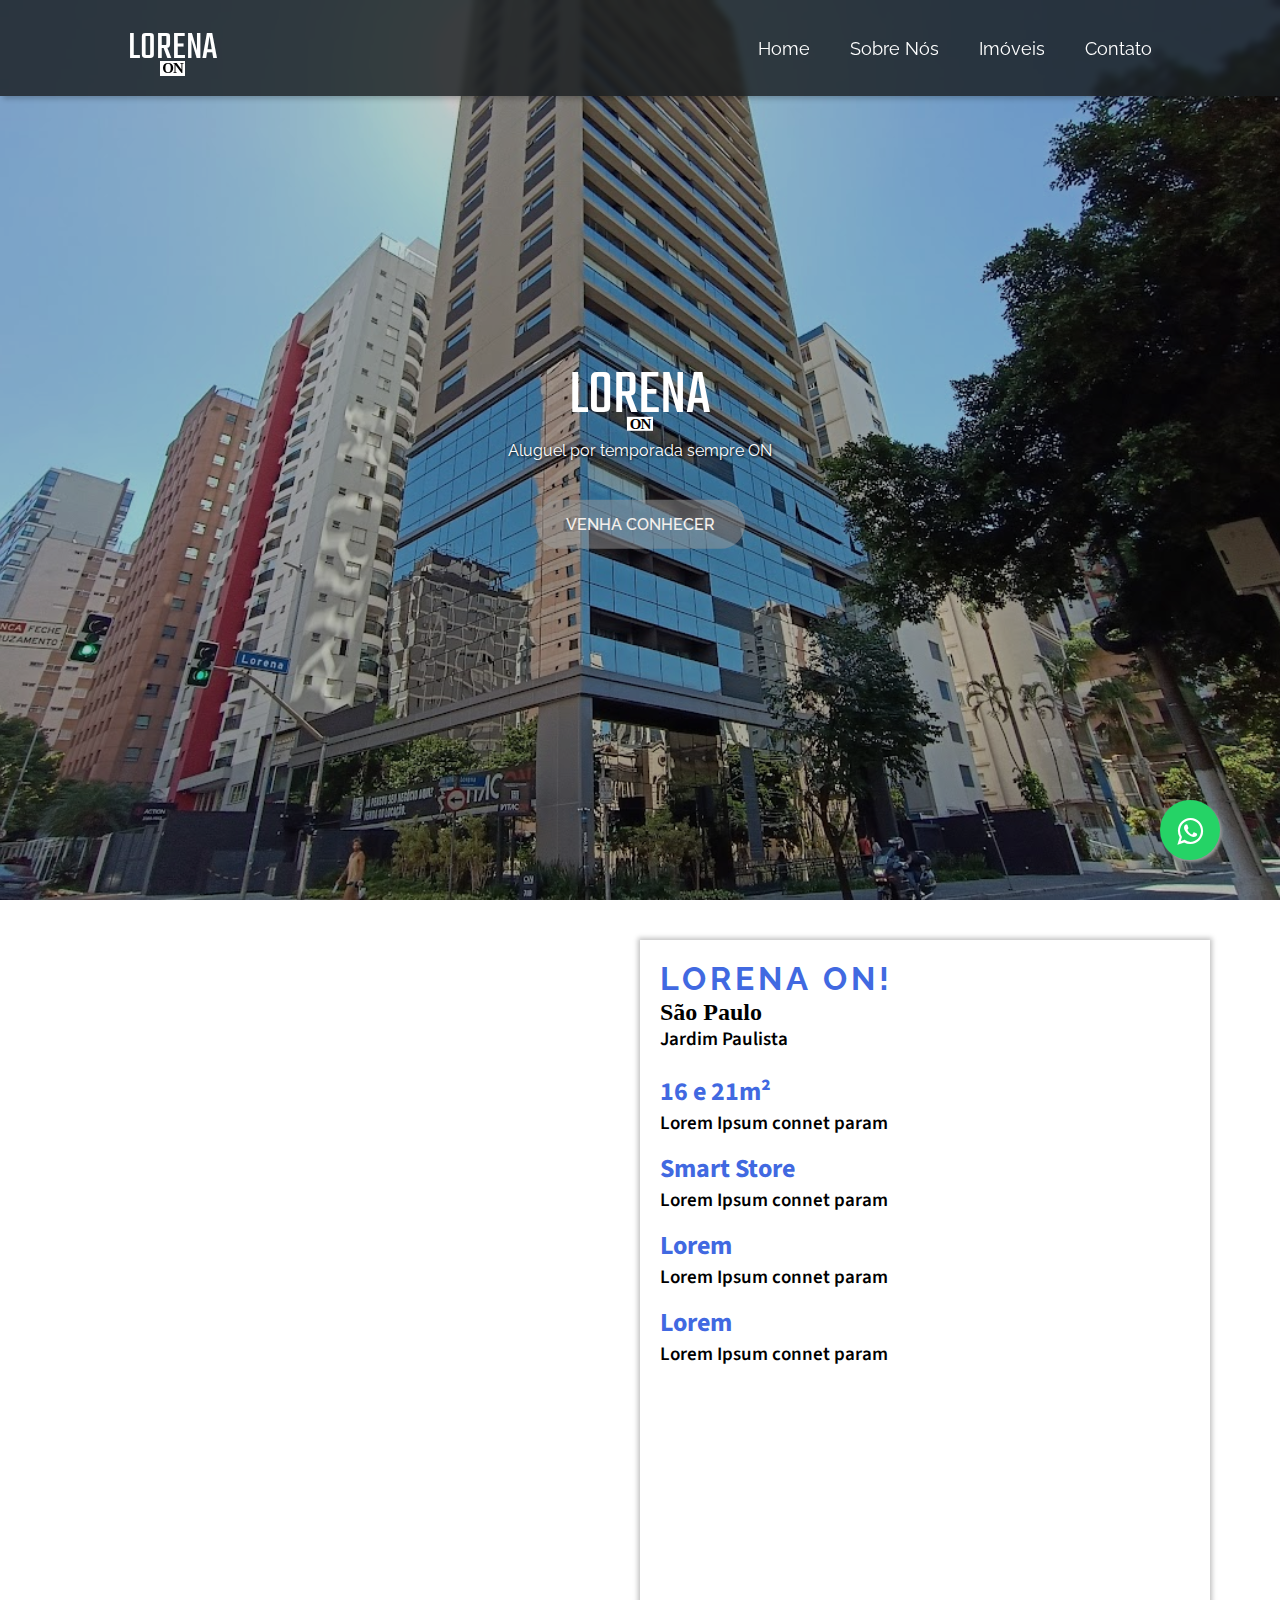
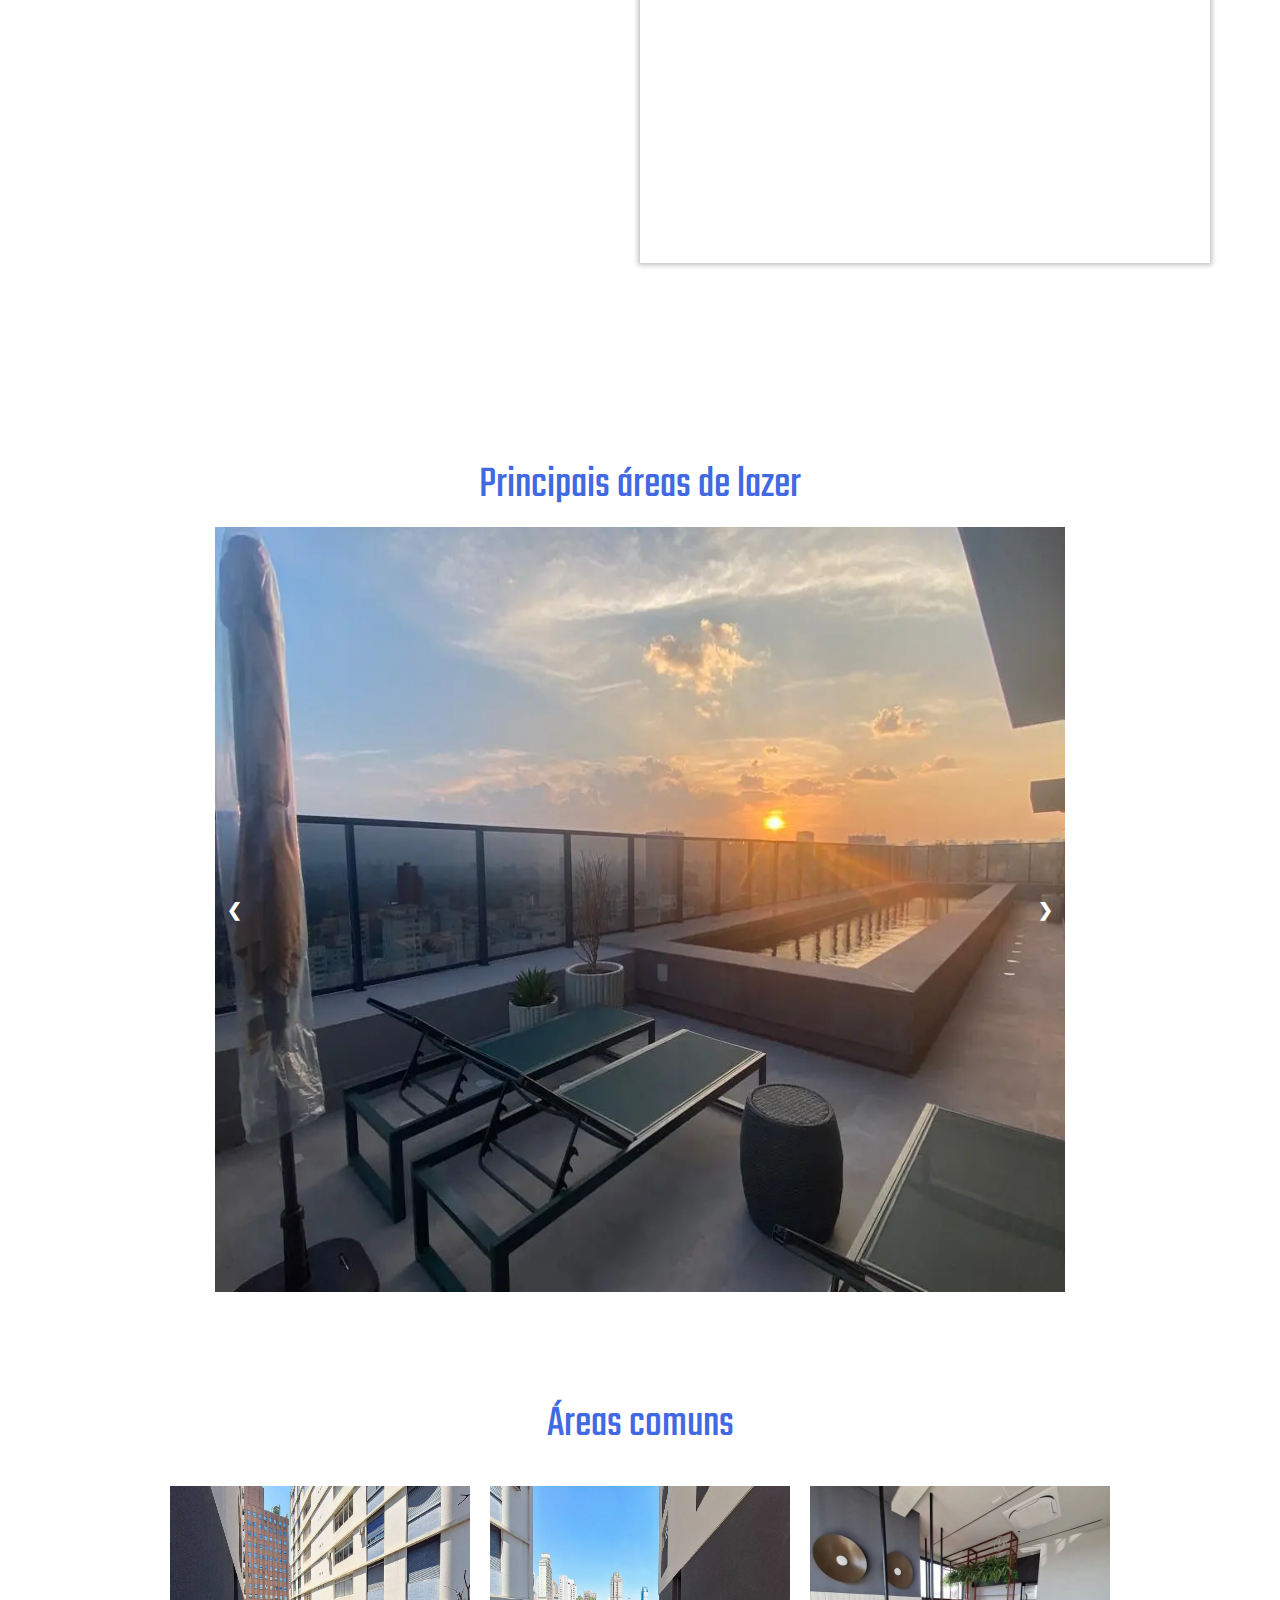
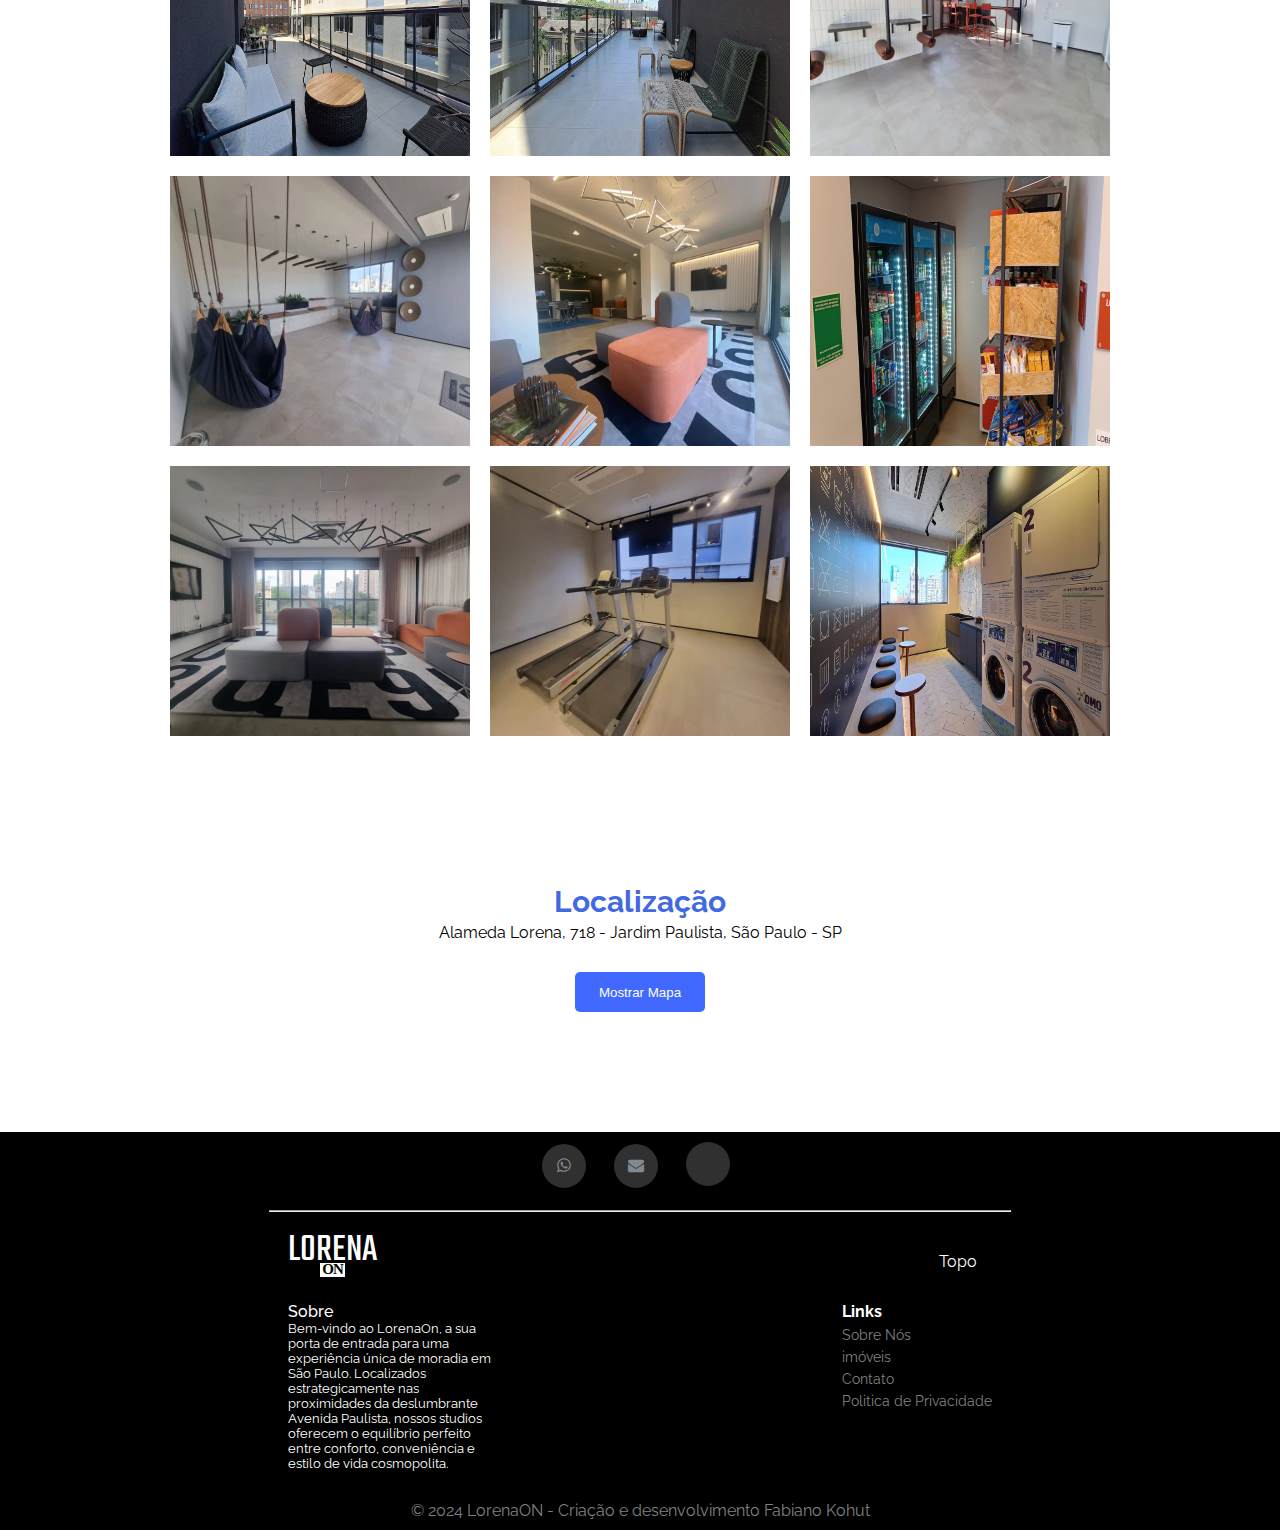
==== commit 4d3ed694: "Optimized website speed by replacing JPEG images" ====
--- a/index.html
+++ b/index.html
@@ -93,11 +93,11 @@
             <img class="hidden-img" src="./assets/images/Lorenabanner.jpg" alt="">
             <a class="hidden-img" href="./assets/images/Lorenabanner.jpg"><i class="fa-solid fa-expand"></i></a>
             <div id="scrollto" class="meet-us-text">
-                <h1 class="hidden-txt">LORENA ON!</h1>
-                <h2 class="hidden-txt">São Paulo</h2>
-                <p class="hidden-txt">Jardim Paulista</p>
-
-                <ul class="hidden-txt">
+                <h1>LORENA ON!</h1>
+                <h2>São Paulo</h2>
+                <p>Jardim Paulista</p>
+
+                <ul>
                     <li>
                         <p class="title">16 e 21m²</p>
                         <p>Lorem Ipsum connet param</p>
@@ -107,11 +107,11 @@
                         <p>Lorem Ipsum connet param</p>
                     </li>
                     <li>
-                        <p class="title">16 e 21m²</p>
+                        <p class="title">Lorem</p>
                         <p>Lorem Ipsum connet param</p>
                     </li>
                     <li>
-                        <p class="title">16 e 21m²</p>
+                        <p class="title">Lorem</p>
                         <p>Lorem Ipsum connet param</p>
                     </li>
                 </ul>
@@ -121,7 +121,7 @@
         </div>
 
     </div>
-    <p class="slider-title">Áreas de lazer</p>
+    <p class="slider-title">Principais áreas de lazer</p>
     <div class="img-slider">
         <div class="slide fade">
             <div class="content-overlay"></div>
@@ -150,9 +150,9 @@
         </div>
         <div class="slide fade">
             <div class="content-overlay"></div>
-            <img class="content-image" src="./assets/images/Publicroom.webp" alt="">
+            <img class="content-image" src="./assets/images/Cokitchen.jpeg" alt="">
             <div class="info-text">
-                <h2>Room</h2>
+                <h2>Cokitchen</h2>
                 <p>
                     Lorem ipsum dolor sit amet, consectetur adipiscing elit.
 
@@ -162,33 +162,42 @@
             <a class="next" onclick="plusSlides(1)">&#10095;</a>
         </div>
     </div>
+    <p class="slider-title">Áreas comuns</p>
+    
     <div class="grid-container">
+          <input type="checkbox" id="loadMoreToggle" class="load-more-checkbox">
         <div class="grid-item">
-            <img src="./assets/images/blueroom.jpg" onclick="openModal(this)">
+            <img src="./assets/images/Terraço.jpeg" onclick="openModal(this)">
         </div>
         <div class="grid-item">
-            <img src="./assets/images/pinkroom.jpg" onclick="openModal(this)">
+            <img src="./assets/images/Terraço2.webp" onclick="openModal(this)">
         </div>
         <div class="grid-item">
-            <img src="./assets/images/blueroom.jpg" onclick="openModal(this)">
+            <img src="./assets/images/Bar.webp" onclick="openModal(this)">
         </div>
         <div class="grid-item">
-            <img src="./assets/images/blueroom.jpg" onclick="openModal(this)">
-        </div>
-        <div class="grid-item">
-            <img src="./assets/images/blueroom.jpg" onclick="openModal(this)">
-        </div>
-        <div class="grid-item">
-            <img src="./assets/images/blueroom.jpg" onclick="openModal(this)">
-        </div>
-        <div class="grid-item">
-            <img src="./assets/images/blueroom.jpg" onclick="openModal(this)">
-        </div>
-        <div class="grid-item">
-            <img src="./assets/images/blueroom.jpg" onclick="openModal(this)">
-        </div>
-
-    </div>
+            <img src="./assets/images/Chill.jpeg" onclick="openModal(this)">
+        </div>
+        <div class="grid-item" id="hidegridimg">
+            <img src="./assets/images/Publicroom.webp" onclick="openModal(this)">
+        </div>
+        <div class="grid-item hidegridimg">
+            <img src="./assets/images/Smartbreak.png" onclick="openModal(this)">
+        </div>
+        <div class="grid-item hidegridimg">
+            <img src="./assets/images/Publcroom2.webp" onclick="openModal(this)">
+        </div>
+        <div class="grid-item hidegridimg">
+            <img src="./assets/images/Gym2.webp" onclick="openModal(this)">
+        </div>
+        <div class="grid-item hidegridimg">
+            <img src="./assets/images/Wash.jpeg" onclick="openModal(this)">
+        </div>
+    </div>
+    <div class="load-grid-toggle">
+        <label for="loadMoreToggle" class="load-more-button"></label>
+    </div>
+        
     <div id="myModal" class="modal">
         <div class="modal-fullscreen">
             <span class="close" onclick="closeModal()">&times;</span>
@@ -212,7 +221,7 @@
                         </h3>
                         <p>Alameda Lorena, 718 - Jardim Paulista, São Paulo - SP</p>
                         <div onclick=togglemap() class="show-map-btn">
-                            <button class="map-btn"><span>Mostrar Mapa <i
+                            <button class="map bluebtn"><span>Mostrar Mapa <i
                                         class="fa-solid fa-location-dot"></i></span></button>
                         </div>
                         <div id="map">
@@ -232,8 +241,11 @@
 
     <footer class="main-footer">
         <ul class="social-icons">
-            <li><a class="whatsapp" href="#"><i class="fa fa-whatsapp"></i></a></li>
-            <li><a class="email" href="#"><i class="fa fa-envelope"></i></a></li>
+            <li><a class="whatsapp"
+                    href="https://api.whatsapp.com/send?phone=554191250182&text=Ola!%20gostaria%20de%20mais%20informações%20sobre%20LorenaON."><i
+                        class="fa fa-whatsapp"></i></a></li>
+            <li><a class="email" href="./contato.html"><i class="fa fa-envelope"></i></a></li>
+            <li><a class="airbnb" href="#"><i class="fa-brands fa-airbnb"></i></a></li>
         </ul>
         <hr>
 
--- a/style.css
+++ b/style.css
@@ -1,1410 +1,1703 @@
-/* Global Styles!*/
-*,
-:after,
-:before {
-    margin: 0;
-    padding: 0;
-    box-sizing: border-box;
-    -webkit-box-sizing: border-box;
-    -moz-box-sizing: border-box;
-
-
-}
-
-li,
-a,
-h1,
-h6,
-p {
-    font-family: 'Raleway', sans-serif;
-    color: #ffffff;
-    font-size: 16px;
-    text-decoration: none;
-    list-style: none;
-
-}
-
-body {
-    overflow-x: hidden
-}
-
-hr {
-    z-index: 995;
-    position: sticky;
-    width: 35px;
-
-}
-
-/*Background image*/
-.main-content {
-    background-color: #00000037;
-    min-height: 100vh;
-    background-image: url(./assets/images/LorenaOn.webp);
-    background-repeat: no-repeat;
-    background-size: cover;
-    background-position: center;
-    background-blend-mode: darken;
-}
-
-/*Header styles*/
-.header {
-    position: relative;
-    top: 0;
-    left: 0;
-    width: 100%;
-    height: 6rem;
-    z-index: 100;
-    padding: 1.3rem 10%;
-    background: rgba(22, 26, 29, 0.8);
-    box-shadow: 3px 3px 5px rgba(0, 0, 0, 0.2);
-    display: flex;
-    justify-content: space-between;
-    align-items: center;
-    backdrop-filter: blur(3px);
-
-}
-
-/*Navigation bar styles*/
-.navbar a {
-    font-size: 1.15rem;
-    margin-left: 2.5rem;
-}
-
-.navbar ul {
-    display: flex;
-    align-items: center;
-}
-
-.navbar ul li a {
-    transition: all 0.3s ease 0s;
-}
-
-.navbar ul li a:hover {
-    transition: all 0.3s ease 0s;
-    color: #7FC7D9;
-}
-
-/*Sidebar styles*/
-.sidebar {
-    position: fixed;
-    top: 0;
-    right: 0;
-    left: -250px;
-    height: 100vh;
-    width: 250px;
-    z-index: 999;
-    backdrop-filter: blur(10px);
-    background: rgba(22, 26, 29, 0.8);
-    display: flex;
-    flex-direction: column;
-    align-items: flex-start;
-    justify-content: flex-start;
-    overflow: hidden;
-    transition: all 0.7s ease;
-}
-
-.sidebar ul {
-    margin: 1em 0 0 1em;
-    width: 50%;
-    align-items: center;
-    justify-content: center;
-}
-
-.sidebar li {
-    width: 100%;
-    margin-bottom: 3rem;
-}
-
-.sidebar a {
-    width: 100%;
-    display: block;
-    font-size: 1.5rem;
-}
-
-.sidebar .closebtn i {
-    font-size: 1.7rem;
-    float: right;
-    margin-right: 1em;
-    cursor: pointer;
-    transition: all 0.3s ease;
-}
-
-.sidebar .closebtn i:hover {
-    color: red;
-}
-
-.sidebar a {
-    margin-top: 1em;
-}
-
-.sidebar ul li a:hover {
-    transition: all 0.3s ease 0s;
-    color: #7FC7D9;
-}
-
-/*Three bar icon that shows sidebar*/
-.threebar-icon {
-    display: none;
-    right: 5%;
-    font-size: 1.7rem;
-}
-
-.threebar-icon:hover {
-    color: #7FC7D9;
-}
-
-/*Logo styles*/
-.logo {
-    display: flex;
-    align-items: center;
-    transition: all 0.3s ease 0s;
-    color: white;
-    font-size: 40px;
-    flex-direction: column;
-    font-family: 'Teko', sans-serif;
-
-}
-
-.on {
-    font-size: 15px;
-    color: black;
-    font-family: 'Trebuchet MS';
-    font-weight: bold;
-}
-
-.box {
-    background-color: white;
-    display: flex;
-    justify-content: center;
-    align-items: center;
-    width: 1.6rem;
-    height: 0.9rem;
-    letter-spacing: -1px;
-    margin-top: -16px;
-}
-
-/*Introduction Text in front of background image*/
-.introduction-text h1 {
-    font-size: 40px;
-    color: white;
-    text-align: center;
-    align-items: center;
-    justify-content: center;
-
-}
-
-.introduction-text {
-    display: block;
-    align-items: center;
-    margin: 0;
-    top: 50%;
-    left: 50%;
-    position: absolute;
-    -ms-transform: translate(-50%, -50%);
-    transform: translate(-50%, -50%);
-
-}
-
-.introduction-text h1 {
-    text-shadow: 1px 1px 3px rgba(0, 0, 0, 1);
-}
-
-#slogan {
-    font-family: 'Raleway', sans-serif;
-    color: white;
-    font-weight: 400;
-    text-align: center;
-    text-shadow: 1px 1px 3px rgba(0, 0, 0, 1);
-    border-radius: 30px;
-
-}
-
-/*Meet button that scrolls into element*/
-.meet-btn a {
-    position: relative;
-    color: #f4efeb;
-    display: flex;
-    align-items: center;
-    justify-content: center;
-    margin: 0 auto;
-    margin-top: 40px;
-    border-radius: 32px;
-    padding: 15px 30px;
-    background: rgba(155, 155, 155, .49);
-    width: fit-content;
-    font-weight: 550;
-    transition: all 0.3s ease 0s;
-}
-
-.meet-btn a:hover {
-    background-color: rgba(54, 84, 134, 0.951);
-    color: white;
-
-}
-
-/*Whatsapp Button */
-.float {
-    position: fixed;
-    width: 60px;
-    height: 60px;
-    bottom: 40px;
-    right: 60px;
-    background-color: #25d366;
-    color: #FFF;
-    border-radius: 50px;
-    text-align: center;
-    font-size: 30px;
-    box-shadow: 2px 2px 3px #999;
-    z-index: 100;
-    transition: 0.5s ease;
-}
-
-.float:hover {
-    background-color: #128C7E;
-}
-
-.my-float {
-    margin-top: 16px;
-}
-
-.meet-us-container {
-    display: flex;
-    align-items: center;
-    justify-content: center;
-    margin-bottom: 150px;
-}
-
-.meet-us-container .meet-us-content {
-    display: flex;
-    max-width: 100%;
-    width: 100%;
-    margin: 40px 70px;
-
-}
-
-.meet-us-container .meet-us-content img {
-    width: 40%;
-    flex: 0 0 50%;
-    padding-right: 50px;
-    height: auto;
-}
-
-.meet-us-container .meet-us-content a {
-    position: absolute;
-    color: white;
-    font-size: 32px;
-    margin: 10px 10px 10px;
-    float: left;
-    cursor: pointer;
-}
-
-.meet-us-container .meet-us-content .meet-us-text {
-    flex: 0 0 50%;
-    width: 20%;
-    padding: 20px;
-    box-shadow: 0 0 5px 2px rgba(0, 0, 0, 0.25);
-}
-
-.meet-us-container .meet-us-content .meet-us-text h1 {
-    margin-bottom: 2px;
-    font-size: 32px;
-    letter-spacing: 4px;
-    color: royalblue;
-}
-
-.meet-us-container .meet-us-content .meet-us-text {
-    color: black;
-
-}
-
-.meet-us-container .meet-us-content .meet-us-text li {
-    margin: 13px 0;
-}
-
-.meet-us-container .meet-us-content .meet-us-text ul {
-    margin-top: 20px;
-    display: row;
-    flex-wrap: wrap;
-    justify-content: space-between;
-
-}
-
-.meet-us-container .meet-us-content .meet-us-text ul .title {
-    color: royalblue;
-    font-size: 26px;
-    font-weight: bold;
-}
-
-.meet-us-container .meet-us-content .meet-us-text p {
-    color: black;
-    font-family: 'Source Sans 3', sans-serif;
-    font-size: 19px;
-    font-weight: 600;
-}
-
-.slider-title {
-    color: royalblue;
-    text-align: center;
-    font-size: 45px;
-    font-family: 'teko', sans-serif;
-}
-
-/*Images slider*/
-.img-slider {
-    width: 100%;
-    height: auto;
-    position: relative;
-    margin: 10px 0px 100px;
-}
-
-.slide-container {
-    padding: 1em 0;
-    width: 50%;
-}
-
-.slide {
-    flex-direction: row;
-    display: none;
-    position: relative;
-    width: 90%;
-    max-width: 850px;
-    margin: auto;
-    overflow: hidden;
-}
-
-.slide .content-overlay {
-    background: rgba(0, 0, 0, 0.7);
-    position: absolute;
-    height: 100%;
-    width: 100%;
-    left: 0;
-    top: 0;
-    bottom: 0;
-    right: 0;
-    opacity: 0;
-    -webkit-transition: all 0.4s ease-in-out 0s;
-    -moz-transition: all 0.4s ease-in-out 0s;
-    transition: all 0.4s ease-in-out 0s;
-}
-
-.slide:hover .content-overlay {
-    opacity: 1;
-}
-
-
-.info-text {
-    position: absolute;
-    text-align: center;
-    padding-left: 1em;
-    padding-right: 1em;
-    width: 100%;
-    top: 100%;
-    left: 50%;
-    opacity: 0;
-    -webkit-transform: translate(-50%, -50%);
-    -moz-transform: translate(-50%, -50%);
-    transform: translate(-50%, -50%);
-    -webkit-transition: all 0.3s ease-in-out 0s;
-    -moz-transition: all 0.3s ease-in-out 0s;
-    transition: all 0.3s ease-in-out 0s;
-}
-
-.slide:hover .info-text {
-    top: 50%;
-    left: 50%;
-    opacity: 1;
-}
-
-.info-text h2 {
-    color: #fff;
-    font-weight: 500;
-    letter-spacing: 0.15em;
-    margin-bottom: 0.5em;
-    text-transform: uppercase;
-    font-family: 'Raleway', sans-serif;
-}
-
-
-.info-text p {
-    color: #fff;
-    font-size: 0.8em;
-}
-
-.fadeIn-bottom {
-    top: 80%;
-}
-
-.content-image {
-    width: 100%;
-}
-
-@media screen and (max-width: 640px) {
-    .slide-container {
-        display: block;
-        width: 100%;
-    }
-}
-
-@media screen and (min-width: 900px) {
-    .slide-container {
-        width: 33.33333%;
-    }
-}
-
-
-/* Next & previous buttons */
-.prev,
-.next {
-    cursor: pointer;
-    position: absolute;
-    top: 50%;
-    width: auto;
-    margin-top: -22px;
-    padding: 12px;
-    color: white;
-    font-weight: bold;
-    font-size: 18px;
-    transition: 0.6s ease;
-    border-radius: 0 3px 3px 0;
-    user-select: none;
-}
-
-/* Position the "next button" to the right */
-.next {
-    right: 0%;
-}
-
-.prev {
-    left: 0;
-}
-
-/* On hover black background color*/
-.prev:hover,
-.next:hover {
-    background-color: rgba(255, 255, 255, 0.8);
-    color: royalblue;
-}
-
-
-/* Fading animation */
-.fade {
-    animation-name: fade;
-    animation-duration: 1.5s;
-
-}
-
-.slide.fade:first-child {
-    display: flex;
-    opacity: 1;
-}
-
-.slide.fade.active-slide {
-    opacity: 1;
-    width: 100%;
-}
-
-.numbertext {
-    color: #f2f2f2;
-    font-size: 12px;
-    padding: 8px 12px;
-    position: absolute;
-    top: 0;
-}
-
-@keyframes fade {
-    from {
-        opacity: .4
-    }
-
-    to {
-        opacity: 1
-    }
-}
-
-@media (max-width: 992px) {
-    .header {
-        padding: 1.3rem 5%;
-    }
-
-    .navbar a {
-        margin-left: 1.5rem;
-    }
-
-    .contact-section {
-        padding: 50px;
-    }
-
-    .container-contact {
-        flex-direction: column;
-    }
-
-    .contact-section .contact-info {
-        margin-bottom: 40px;
-    }
-
-    .contact-section .contact-info+.contact-form {
-        width: 100%;
-    }
-
-
-
-}
-
-
-@media (max-width: 768px) {
-    .threebar-icon {
-        display: inline-flex;
-    }
-
-    .navbar {
-        position: absolute;
-        top: 100%;
-        left: 0;
-        width: 100%;
-
-    }
-
-    .header {
-        position: fixed;
-    }
-
-    .meet-us-container .meet-us-content .meet-us-text {
-        width: 100%;
-    }
-
-    .next {
-        right: 0%;
-    }
-
-    .next,
-    .prev {
-        top: 30%;
-    }
-
-    .meet-us-container .meet-us-content {
-        display: flex;
-        flex-direction: column-reverse;
-    }
-
-    .meet-us-container .meet-us-content img {
-        width: 100%;
-        height: auto;
-        padding: 0;
-    }
-
-    .navbar a {
-        font-size: 1.1rem;
-        margin: 1.5rem 0;
-        text-align: center;
-    }
-
-    .navbar .navbar-menu-items {
-        display: none;
-    }
-
-    .navbar ul {
-        display: block;
-    }
-
-    .img-slider {
-        flex-direction: column;
-    }
-
-    .slide {
-        flex-direction: column;
-    }
-
-
-
-    .contact-form .inputbox input:focus~span,
-    .contact-form .inputbox input:valid~span,
-    .contact-form .inputbox textarea:focus~span,
-    .contact-form .inputbox textarea:valid~span {
-        color: #7FC7D9;
-        font-size: 12px;
-        transform: translate(-20px -20px);
-        opacity: 0;
-    }
-
-    .contact-form .inputbox span {
-        white-space: nowrap;
-    }
-
-}
-
-@media (min-width: 768px) {
-    .sidebar {
-        left: 1;
-        opacity: 0;
-    }
-}
-
-.grid-container {
-    display: flex;
-    flex-wrap: wrap;
-    flex-direction: row;
-    justify-content: center;
-    margin: 30px;
-    gap: 20px;
-    height: 100%;
-}
-.grid-container .grid-item {
-    width: 300px;
-    height: 100%;
-    display: flex;
-    align-items: stretch; 
-}
-
-.grid-container .grid-item img {
-    width: 100%;
-    height: auto;
-    max-width: 300px;
-    max-height: 30vh;
-    cursor: pointer;
-}
-
-.modal-content {
-    max-width: 100%;
-    max-height: 100%;
-    margin: auto;
-    display: block;
-    overflow: hidden;
-
-}
-.modal-fullscreen {
-    width: 100%;
-    height: 100%;
-    display: flex;
-    align-items: center;
-    justify-content: center;
-}
-.modal {
-    display: none;
-    position: fixed;
-    top: 0;
-    left: 0;
-    width: 100%;
-    height: 100%;
-    background-color: rgba(0, 0, 0, 0.9);
-    z-index: 999;
-}
-
-
-.close {
-    color: #ff0000;
-    position: absolute;
-    top: 15px;
-    right: 35px;
-    font-size: 40px;
-    font-weight: bold;
-    cursor: pointer;
-}
-
-
-.contact {
-    background-color: #fff;
-    padding: 100px 0px 100px 0px;
-
-}
-
-.contact .section-heading h3 {
-    font-family: 'Raleway', sans-serif;
-    color: royalblue;
-    text-align: center;
-    font-size: 30px;
-    margin-bottom: 4px;
-}
-
-.contact .section-heading p {
-    text-align: center;
-    color: black;
-    margin-bottom: 10px;
-}
-
-
-
-
-#map iframe {
-    width: 70%;
-    height: 75vh;
-}
-
-#map {
-    display: none;
-    justify-content: center;
-    align-items: center;
-}
-
-.contact .section-heading .show-map-btn {
-    display: flex;
-    align-items: center;
-    justify-content: center;
-}
-
-
-.main-footer {
-    background-color: black;
-}
-
-.main-footer .copyright {
-    display: flex;
-    justify-content: space-around;
-    align-items: center;
-    padding: 10px;
-
-
-}
-
-.main-footer .copyright p {
-    color: gray;
-
-}
-
-button {
-    margin: 20px;
-}
-
-.map-btn {
-    width: 130px;
-    height: 40px;
-    color: #fff;
-    border-radius: 5px;
-    padding: 10px 25px;
-    font-family: 'ralewa', sans-serif;
-    font-weight: 500;
-    background: transparent;
-    cursor: pointer;
-    transition: all 0.3s ease;
-    position: relative;
-    display: inline-block;
-    outline: none;
-
-}
-
-.map-btn {
-    background: rgba(65, 105, 255);
-    width: 130px;
-    height: 40px;
-    line-height: 42px;
-    padding: 0;
-    border: none;
-
-}
-
-.map-btn span {
-    position: relative;
-    display: block;
-    width: 100%;
-    height: 100%;
-}
-
-.map-btn span i {
-    color: red;
-}
-
-.map-btn:before,
-.map-btn:after {
-    position: absolute;
-    content: "";
-    right: 0;
-    top: 0;
-    background: rgba(2, 126, 251, 1);
-    transition: all 0.3s ease;
-}
-
-.map-btn:before {
-    height: 0%;
-    width: 2px;
-}
-
-.map-btn:after {
-    width: 0%;
-    height: 2px;
-}
-
-.map-btn:hover {
-    background: transparent;
-    box-shadow: none;
-
-}
-
-.map-btn:hover:before {
-    height: 100%;
-}
-
-.map-btn:hover:after {
-    width: 100%;
-}
-
-.map-btn span:hover {
-    color: rgba(2, 126, 251, 1);
-}
-
-.map-btn span:before,
-.map-btn span:after {
-    position: absolute;
-    content: "";
-    left: 0;
-    bottom: 0;
-    background: rgba(2, 126, 251, 1);
-    transition: all 0.3s ease;
-}
-
-.map-btn span:before {
-    width: 2px;
-    height: 0%;
-}
-
-.map-btn span:after {
-    width: 0%;
-    height: 2px;
-}
-
-.map-btn span:hover:before {
-    height: 100%;
-}
-
-.map-btn span:hover:after {
-    width: 100%;
-}
-
-.topbtn i {
-    color: white;
-    font-size: 26px;
-}
-
-.topbtn {
-    display: flex;
-    flex-direction: column;
-    justify-content: center;
-    align-items: center;
-    height: 50px;
-    margin: 15px;
-    width: fit-content;
-}
-
-.footer-buttons {
-    display: flex;
-    flex-direction: column;
-    justify-content: center;
-    align-items: center;
-}
-
-.text p {
-    font-size: 13px;
-    color: gray;
-}
-
-.footer-content {
-    display: flex;
-    justify-content: space-between;
-    margin: 0 0 20px;
-}
-
-.text {
-    width: 30%;
-}
-
-.text h6 {
-    font-weight: 500;
-}
-
-.link-content a {
-    font-size: 14px;
-    color: gray;
-    padding-top: 6px;
-}
-
-.link-content a:hover {
-    color: royalblue;
-}
-
-.link-content {
-    display: flex;
-    flex-direction: column;
-    align-items: flex-start;
-}
-
-.footer-buttons .logo-container {
-    display: flex;
-    flex-direction: column;
-    width: 55%;
-}
-
-.main-footer hr {
-    width: 58%;
-    margin: 10px auto;
-
-}
-
-.footer-content-buttons {
-    display: flex;
-    justify-content: space-between;
-}
-
-.social-icons {
-    display: flex;
-    justify-content: center;
-    align-items: center;
-    margin: 10px;
-}
-
-.social-icons li {
-    display: inline-block;
-    margin: 10px;
-}
-
-.social-icons li.title {
-    margin-right: 15px;
-    text-transform: uppercase;
-    color: #96a2b2;
-    font-weight: 700;
-    font-size: 13px
-}
-
-.social-icons a {
-    background-color: rgba(255, 254, 254, 0.188);
-    color: #818a91;
-    font-size: 16px;
-    display: inline-block;
-    line-height: 44px;
-    width: 44px;
-    height: 44px;
-    text-align: center;
-    margin-right: 8px;
-    border-radius: 100%;
-    -webkit-transition: all .2s linear;
-    -o-transition: all .2s linear;
-    transition: all .2s linear
-}
-
-.social-icons a:active,
-.social-icons a:focus,
-.social-icons a:hover {
-    color: #fff;
-    background-color: #29aafe
-}
-
-.social-icons a.whatsapp:hover {
-    background-color: #25d366;
-}
-
-.social-icons a.email:hover {
-    background-color: darkred;
-}
-
-.social-icons.size-sm a {
-    line-height: 10px;
-    height: 34px;
-    width: 34px;
-    font-size: 14px
-}
-
-.contato-body {
-    background-color: #365486;
-}
-
-.contact-section {
-    background-color: #365486;
-    min-height: 100vh;
-    position: relative;
-    padding: 50px 100px;
-    display: flex;
-    justify-content: center;
-    align-items: center;
-    flex-direction: column;
-
-}
-
-
-.contact-section .content {
-    max-width: 800px;
-    text-align: center;
-}
-
-.contact-section .content h2 {
-    font-size: 36px;
-    font-weight: 500;
-    color: #fff;
-}
-
-.contact-section .content p {
-    font-weight: 300;
-    color: #fff;
-}
-
-.container-contact {
-    width: 100%;
-    display: flex;
-    justify-content: center;
-    align-items: center;
-    margin-top: 30px;
-}
-
-.container-contact .contact-info {
-    width: 50%;
-    display: flex;
-    flex-direction: column;
-
-}
-
-.container-contact .contact-info .contact-box {
-    position: relative;
-    padding: 30px 0;
-    display: flex;
-}
-
-.container-contact .contact-info .contact-box .icon {
-    min-width: 60px;
-    height: 60px;
-    background: #fff;
-    display: flex;
-    justify-content: center;
-    align-items: center;
-    border-radius: 50%;
-    font-size: 22px;
-}
-
-.container-contact .contact-info .contact-box .icon .fa-location-dot {
-    color: orangered;
-}
-
-.container-contact .contact-info .contact-box .icon .fa-phone {
-    color: royalblue;
-}
-
-.container-contact .contact-info .contact-box .icon .fa-envelope {
-    color: red;
-}
-
-.container-contact .contact-info .contact-box .text {
-    display: flex;
-    margin-left: 20px;
-    font-size: 16px;
-    color: #fff;
-    flex-direction: column;
-    font-weight: 300;
-}
-
-.container-contact .contact-info .contact-box .text h3 {
-    font-weight: 500;
-    color: #00bcd4;
-}
-
-.contact-form {
-    max-width: 100%;
-    width: 40%;
-    padding: 40px;
-    border-radius: 3%;
-    background: #fff;
-}
-
-.contact-form h2 {
-    font-size: 30px;
-    color: #333;
-    font-weight: 500;
-}
-
-.contact-form .inputbox {
-    position: relative;
-    width: 100%;
-    margin-top: 10px;
-}
-
-.contact-form .inputbox input,
-.contact-form .inputbox textarea {
-    width: 100%;
-    padding: 5px 0;
-    font-size: 16px;
-    margin: 10px 0;
-    border: none;
-    border-bottom: 2px solid #333;
-    outline: none;
-    resize: none;
-}
-
-.contact-form .inputbox span {
-    position: absolute;
-    left: 0;
-    padding: 5px 0;
-    font-size: 16px;
-    margin: 10px 0;
-    pointer-events: none;
-    transition: 0.5s;
-    color: #666;
-}
-
-.contact-form .inputbox input:focus~span,
-.contact-form .inputbox input:valid~span,
-.contact-form .inputbox textarea:focus~span,
-.contact-form .inputbox textarea:valid~span {
-    color: #7FC7D9;
-    font-size: 12px;
-    transform: translate(-20px -20px);
-    margin: -5px 0;
-}
-
-.contact-form .inputbox input[type="submit"] {
-    width: 30%;
-    background: #00bcd4;
-    color: #fff;
-    border: none;
-    cursor: pointer;
-    padding: 10px;
-    font-size: 18px;
-}
-
-.contact-form .inputbox label input {
-    transition: 0.1s all ease;
-}
-
-.contact-form .inputbox label:active input {
-    background-color: #7FC7D9;
-}
-
-/*Imoveis.html section*/
-.imoveis-body {
-    background: #365486;
-}
-
-.container-grid {
-    position: relative;
-    max-width: 1350px;
-    width: 100%;
-    padding: 20px;
-    margin: 50px auto;
-}
-
-.container-grid .filter_buttons a {
-    padding: 10px 20px;
-    font-size: 18px;
-    border: none;
-    align-items: center;
-    border-radius: 6px;
-    cursor: pointer;
-    box-shadow: 0 0 10px rgba(0, 0, 0, 0.05);
-    flex-wrap: wrap;
-    margin-top: 40px;
-    background-color: gray;
-}
-
-.container-grid .filter_buttons {
-    display: flex;
-    align-items: center;
-    gap: 10px;
-}
-
-.container-grid a:hover {
-    background: #ddd;
-}
-
-.container-grid a.active {
-    color: #fff;
-    background: royalblue;
-}
-
-.filterable_cards {
-    display: flex;
-    margin-top: 25px;
-    gap: 20px;
-    flex-wrap: wrap;
-
-}
-
-.filterable_cards .card-item {
-    display: block;
-    flex-basis: 400px;
-    border: 8px;
-    background-color: white;
-    box-shadow: 0 0 10px rgba(0, 0, 0, 0.05);
-    overflow: hidden;
-}
-
-.filterable_cards .card-item.show {
-    animation: fadeIn 0.5 ease;
-}
-
-@keyframes fadeIn {
-    0% {
-        opacity: 0;
-    }
-
-    100% {
-        opacity: 1;
-    }
-}
-
-.filterable_cards .card-item.hide {
-    display: none;
-}
-
-.card-item img {
-    width: 100%;
-    height: 210px;
-    object-fit: cover;
-    cursor: pointer;
-    transition: all .5s ease;
-}
-
-.card-item img:hover {
-    transform: scale(1.05);
-    transform-origin: 50% 50%;
-    border-radius: 0px;
-
-}
-
-.card_body {
-    padding: 15px 20px 20px;
-}
-
-.card_title {
-    font-size: 40px;
-    font-weight: 500;
-    font-family: Arial, Helvetica, sans-serif;
-    color: black;
-}
-
-.card_text {
-    font-size: 17px;
-    color: black;
-
-}
-
-.card_title:after {
-    content: '';
-    width: 25%;
-    height: 3px;
-    display: block;
-    background: royalblue;
-    margin: 3px 0 10px
-}
-
-@media (max-width: 600px) {
-    #filterable_cards {
-        justify-content: center;
-    }
-
-    #filterable_cards .card-title {
-        width: calc(100% / 2 - 10px);
-    }
-}
-
-/*Fullscreen slider imoveis.html*/
-.fullscreen-slider-container {
-    display: none;
-    position: fixed;
-    top: 0;
-    left: 0;
-    background: #444 !important;
-    height: 100%;
-    width: 100%;
-    z-index: 999;
-}
-
-.fullscreen-img-slider {
-    position: fixed;
-    top: 0;
-    left: 0;
-    width: 100%;
-    height: 100%;
-    overflow: hidden;
-    z-index: 999;
-    background-position: center;
-    background-repeat: no-repeat;
-    background-size: contain;
-}
-
-.fullscreen-img-slider .slider--content {
-    position: absolute;
-    width: 100%;
-    height: 100%;
-    z-index: 999;
-    display: flex;
-    justify-content: space-between;
-    align-items: center;
-}
-
-.slider--feature {
-    text-align: center;
-}
-
-.slider--feature a {
-    position: absolute;
-    top: 0;
-    right: 0;
-    margin: 20px;
-    font-size: 30px;
-    cursor: pointer;
-    transition: transform 0.3s ease-in-out;
-}
-
-.slider--feature a:hover {
-    transform: scale(1.1);
-    color: red;
-}
-
-.slider--title {
-    font-size: 2.5rem;
-    color: #ffffff;
-    text-transform: uppercase;
-    font-weight: 700;
-}
-
-.slider--text {
-    font-size: 1rem;
-    color: #000000;
-    text-transform: uppercase;
-    margin: 0.5rem 0;
-}
-
-.slider__btn-right,
-.slider__btn-left {
-    background: transparent;
-    border: none;
-    outline: none;
-    font-size: 4rem;
-    color: #fff;
-    padding: 0 1rem;
-    cursor: pointer;
-    transition: transform 0.1s ease-in-out;
-}
-
-.slider__btn-left:hover,
-.slider__btn-right:hover {
-    transform: scale(0.95);
-}
-
-.hidden-txt {
-    opacity: 0;
-    filter: blur(5px);
-    transform: translateX(100%);
-    transition: all 1.5s;
-}
-
-.hidden-img {
-    opacity: 0;
-    filter: blur(5px);
-    transition: all 1s;
-    transform: translateX(-100%);
-}
-
-.visible {
-    opacity: 1;
-    filter: blur(0);
-    transform: translate(0);
-}
-
-@media(prefers-reduced-motion) {
-    .hidden-txt {
-        transition: none;
-    }
-}
-
-.introduction-text .logo .title {
-    font-size: 1.6em;
-}
-
-.introduction-text .logo .box {
-    margin-bottom: 10px;
-    margin-top: -25px;
-}+/* Global Styles!*/
+*,
+:after,
+:before {
+    margin: 0;
+    padding: 0;
+    box-sizing: border-box;
+    -webkit-box-sizing: border-box;
+    -moz-box-sizing: border-box;
+
+
+}
+
+li,
+a,
+h1,
+h6,
+p {
+    font-family: 'Raleway', sans-serif;
+    color: #ffffff;
+    font-size: 16px;
+    text-decoration: none;
+    list-style: none;
+
+}
+
+body {
+    overflow-x: hidden;
+}
+
+hr {
+    z-index: 995;
+    position: sticky;
+    width: 35px;
+
+}
+
+/*Background image*/
+.main-content {
+    background-color: #00000037;
+    min-height: 100vh;
+    background-image: url(./assets/images/LorenaOn.webp);
+    background-repeat: no-repeat;
+    background-size: cover;
+    background-position: center;
+    background-blend-mode: darken;
+}
+
+/*Header styles*/
+.header {
+    position: relative;
+    top: 0;
+    left: 0;
+    width: 100%;
+    height: 6rem;
+    z-index: 100;
+    padding: 1.3rem 10%;
+    background: rgba(22, 26, 29, 0.8);
+    box-shadow: 3px 3px 5px rgba(0, 0, 0, 0.2);
+    display: flex;
+    justify-content: space-between;
+    align-items: center;
+    backdrop-filter: blur(3px);
+
+}
+
+/*Navigation bar styles*/
+.navbar a {
+    font-size: 1.15rem;
+    margin-left: 2.5rem;
+}
+
+.navbar ul {
+    display: flex;
+    align-items: center;
+}
+
+.navbar ul li a {
+    transition: all 0.3s ease 0s;
+}
+
+.navbar ul li a:hover {
+    transition: all 0.3s ease 0s;
+    color: #7FC7D9;
+}
+
+/*Sidebar styles*/
+.sidebar {
+    position: fixed;
+    top: 0;
+    right: 0;
+    left: -250px;
+    height: 100vh;
+    width: 250px;
+    z-index: 999;
+    backdrop-filter: blur(10px);
+    background: rgba(22, 26, 29, 0.8);
+    display: flex;
+    flex-direction: column;
+    align-items: flex-start;
+    justify-content: flex-start;
+    overflow: hidden;
+    transition: all 0.7s ease;
+}
+
+.sidebar ul {
+    margin: 1em 0 0 1em;
+    width: 50%;
+    align-items: center;
+    justify-content: center;
+}
+
+.sidebar li {
+    width: 100%;
+    margin-bottom: 3rem;
+}
+
+.sidebar a {
+    width: 100%;
+    display: block;
+    font-size: 1.5rem;
+}
+
+.sidebar .closebtn i {
+    font-size: 1.7rem;
+    float: right;
+    margin-right: 1em;
+    cursor: pointer;
+    transition: all 0.3s ease;
+}
+
+.sidebar .closebtn i:hover {
+    color: red;
+}
+
+.sidebar a {
+    margin-top: 1em;
+}
+
+.sidebar ul li a:hover {
+    transition: all 0.3s ease 0s;
+    color: #7FC7D9;
+}
+
+/*Three bar icon that shows sidebar*/
+.threebar-icon {
+    display: none;
+    right: 5%;
+    font-size: 1.7rem;
+}
+
+.threebar-icon:hover {
+    color: #7FC7D9;
+}
+
+/*Logo styles*/
+.logo {
+    display: flex;
+    align-items: center;
+    transition: all 0.3s ease 0s;
+    color: white;
+    font-size: 40px;
+    flex-direction: column;
+    font-family: 'Teko', sans-serif;
+
+}
+
+.on {
+    font-size: 15px;
+    color: black;
+    font-family: 'Trebuchet MS';
+    font-weight: bold;
+}
+
+.box {
+    background-color: white;
+    display: flex;
+    justify-content: center;
+    align-items: center;
+    width: 1.6rem;
+    height: 0.9rem;
+    letter-spacing: -1px;
+    margin-top: -16px;
+}
+
+/*Introduction Text in front of background image*/
+.introduction-text h1 {
+    font-size: 40px;
+    color: white;
+    text-align: center;
+    align-items: center;
+    justify-content: center;
+
+}
+
+.introduction-text {
+    display: block;
+    align-items: center;
+    margin: 0;
+    top: 50%;
+    left: 50%;
+    position: absolute;
+    -ms-transform: translate(-50%, -50%);
+    transform: translate(-50%, -50%);
+
+}
+
+.introduction-text h1 {
+    text-shadow: 1px 1px 3px rgba(0, 0, 0, 1);
+}
+
+#slogan {
+    font-family: 'Raleway', sans-serif;
+    color: white;
+    font-weight: 400;
+    text-align: center;
+    text-shadow: 1px 1px 3px rgba(0, 0, 0, 1);
+    border-radius: 30px;
+
+}
+
+/*Meet button that scrolls into element*/
+.meet-btn a {
+    position: relative;
+    color: #f4efeb;
+    display: flex;
+    align-items: center;
+    justify-content: center;
+    margin: 0 auto;
+    margin-top: 40px;
+    border-radius: 32px;
+    padding: 15px 30px;
+    background: rgba(155, 155, 155, .49);
+    width: fit-content;
+    font-weight: 550;
+    transition: all 0.3s ease 0s;
+}
+
+.meet-btn a:hover {
+    background-color: rgba(54, 84, 134, 0.951);
+    color: white;
+
+}
+
+/*Whatsapp Button */
+.float {
+    position: fixed;
+    width: 60px;
+    height: 60px;
+    bottom: 40px;
+    right: 60px;
+    background-color: #25d366;
+    color: #FFF;
+    border-radius: 50px;
+    text-align: center;
+    font-size: 30px;
+    box-shadow: 2px 2px 3px #999;
+    z-index: 100;
+    transition: 0.5s ease;
+}
+
+.float:hover {
+    background-color: #128C7E;
+}
+
+.my-float {
+    margin-top: 16px;
+}
+
+.meet-us-container {
+    display: flex;
+    align-items: center;
+    justify-content: center;
+    margin-bottom: 150px;
+}
+
+.meet-us-container .meet-us-content {
+    display: flex;
+    max-width: 100%;
+    width: 100%;
+    margin: 40px 70px;
+
+}
+
+.meet-us-container .meet-us-content img {
+    width: 40%;
+    flex: 0 0 50%;
+    padding-right: 50px;
+    height: auto;
+}
+
+.meet-us-container .meet-us-content a {
+    position: absolute;
+    color: white;
+    font-size: 32px;
+    margin: 10px 10px 10px;
+    float: left;
+    cursor: pointer;
+}
+
+.meet-us-container .meet-us-content .meet-us-text {
+    flex: 0 0 50%;
+    width: 20%;
+    padding: 20px;
+    box-shadow: 0 0 5px 2px rgba(0, 0, 0, 0.25);
+}
+
+.meet-us-container .meet-us-content .meet-us-text h1 {
+    margin-bottom: 2px;
+    font-size: 32px;
+    letter-spacing: 4px;
+    color: royalblue;
+}
+
+.meet-us-container .meet-us-content .meet-us-text {
+    color: black;
+
+}
+
+.meet-us-container .meet-us-content .meet-us-text li {
+    margin: 13px 0;
+}
+
+.meet-us-container .meet-us-content .meet-us-text ul {
+    margin-top: 20px;
+    display: row;
+    flex-wrap: wrap;
+    justify-content: space-between;
+
+}
+
+.meet-us-container .meet-us-content .meet-us-text ul .title {
+    color: royalblue;
+    font-size: 26px;
+    font-weight: bold;
+}
+
+.meet-us-container .meet-us-content .meet-us-text p {
+    color: black;
+    font-family: 'Source Sans 3', sans-serif;
+    font-size: 19px;
+    font-weight: 600;
+}
+
+.slider-title {
+    color: royalblue;
+    text-align: center;
+    font-size: 45px;
+    font-family: 'teko', sans-serif;
+}
+
+/*Images slider*/
+.img-slider {
+    width: 100%;
+    height: auto;
+    position: relative;
+    margin: 10px 0px 100px;
+}
+
+.slide-container {
+    padding: 1em 0;
+    width: 50%;
+}
+
+.slide {
+    flex-direction: row;
+    display: none;
+    position: relative;
+    width: 90%;
+    height: 85vh;
+    max-width: 850px;
+    margin: auto;
+    overflow: hidden;
+}
+
+.slide .content-overlay {
+    background: rgba(0, 0, 0, 0.7);
+    position: absolute;
+    height: 100%;
+    width: 100%;
+    left: 0;
+    top: 0;
+    bottom: 0;
+    right: 0;
+    opacity: 0;
+    -webkit-transition: all 0.4s ease-in-out 0s;
+    -moz-transition: all 0.4s ease-in-out 0s;
+    transition: all 0.4s ease-in-out 0s;
+}
+
+.slide:hover .content-overlay {
+    opacity: 1;
+}
+
+
+.info-text {
+    position: absolute;
+    text-align: center;
+    padding-left: 1em;
+    padding-right: 1em;
+    width: 100%;
+    top: 100%;
+    left: 50%;
+    opacity: 0;
+    -webkit-transform: translate(-50%, -50%);
+    -moz-transform: translate(-50%, -50%);
+    transform: translate(-50%, -50%);
+    -webkit-transition: all 0.3s ease-in-out 0s;
+    -moz-transition: all 0.3s ease-in-out 0s;
+    transition: all 0.3s ease-in-out 0s;
+}
+
+.slide:hover .info-text {
+    top: 50%;
+    left: 50%;
+    opacity: 1;
+}
+
+.info-text h2 {
+    color: #fff;
+    font-weight: 500;
+    letter-spacing: 0.15em;
+    margin-bottom: 0.5em;
+    text-transform: uppercase;
+    font-family: 'Raleway', sans-serif;
+}
+
+
+.info-text p {
+    color: #fff;
+    font-size: 0.8em;
+}
+
+.fadeIn-bottom {
+    top: 80%;
+}
+
+.content-image {
+    width: 100%;
+}
+
+@media screen and (max-width: 640px) {
+    .slide-container {
+        display: block;
+        width: 100%;
+    }
+}
+
+@media screen and (min-width: 900px) {
+    .slide-container {
+        width: 33.33333%;
+    }
+}
+
+
+/* Next & previous buttons */
+.prev,
+.next {
+    cursor: pointer;
+    position: absolute;
+    top: 50%;
+    width: auto;
+    margin-top: -22px;
+    padding: 12px;
+    color: white;
+    font-weight: bold;
+    font-size: 18px;
+    transition: 0.6s ease;
+    border-radius: 0 3px 3px 0;
+    user-select: none;
+}
+
+/* Position the "next button" to the right */
+.next {
+    right: 0%;
+}
+
+.prev {
+    left: 0;
+}
+
+/* On hover black background color*/
+.prev:hover,
+.next:hover {
+    background-color: rgba(255, 255, 255, 0.8);
+    color: royalblue;
+}
+
+
+/* Fading animation */
+.fade {
+    animation-name: fade;
+    animation-duration: 1.5s;
+
+}
+
+.slide.fade:first-child {
+    display: flex;
+    opacity: 1;
+}
+
+.slide.fade.active-slide {
+    opacity: 1;
+    width: 100%;
+}
+
+
+@keyframes fade {
+    from {
+        opacity: .4
+    }
+
+    to {
+        opacity: 1
+    }
+}
+
+@media (max-width: 992px) {
+    .header {
+        padding: 1.3rem 5%;
+    }
+
+    .navbar a {
+        margin-left: 1.5rem;
+    }
+
+    .contact-section {
+        padding: 50px;
+    }
+
+    .container-contact {
+        flex-direction: column;
+    }
+
+    .contact-section .contact-info {
+        margin-bottom: 40px;
+    }
+
+    .contact-section .contact-info+.contact-form {
+        width: 100%;
+    }
+
+
+
+}
+
+
+@media (max-width: 768px) {
+    .threebar-icon {
+        display: inline-flex;
+    }
+
+    .footer-buttons .logo-container {
+        min-width: 90%;
+    }
+
+    .navbar {
+        position: absolute;
+        top: 100%;
+        left: 0;
+        width: 100%;
+
+    }
+
+    .header {
+        position: fixed;
+    }
+
+    .meet-us-container .meet-us-content .meet-us-text {
+        width: 100%;
+    }
+
+    .next {
+        right: 0%;
+    }
+
+    
+    .meet-us-container .meet-us-content {
+        display: flex;
+        flex-direction: column-reverse;
+    }
+
+    .meet-us-container .meet-us-content img {
+        width: 100%;
+        height: auto;
+        padding: 0;
+    }
+
+    .navbar a {
+        font-size: 1.1rem;
+        margin: 1.5rem 0;
+        text-align: center;
+    }
+
+    .navbar .navbar-menu-items {
+        display: none;
+    }
+
+    .navbar ul {
+        display: block;
+    }
+
+    .img-slider {
+        flex-direction: column;
+    }
+
+ 
+
+
+    .contact-form .inputbox input:focus~span,
+    .contact-form .inputbox input:valid~span,
+    .contact-form .inputbox textarea:focus~span,
+    .contact-form .inputbox textarea:valid~span {
+        color: #7FC7D9;
+        font-size: 12px;
+        transform: translate(-20px -20px);
+        opacity: 0;
+    }
+
+    .contact-form .inputbox span {
+        white-space: nowrap;
+    }
+
+}
+
+@media (min-width: 768px) {
+    .sidebar {
+        left: 1;
+        opacity: 0;
+    }
+}
+
+.grid-container {
+    display: flex;
+    flex-wrap: wrap;
+    flex-direction: row;
+    justify-content: center;
+    margin: 30px;
+    gap: 20px;
+    height: 100%;
+}
+
+.grid-container .grid-item {
+    width: 300px;
+    min-height: 100%;
+    height: 30vh;
+    display: flex;
+    align-items: stretch;
+    overflow: hidden;
+}
+
+.grid-container .grid-item img {
+    width: 100%;
+    height: auto;
+    max-width: 300px;
+    max-height: 30vh;
+    cursor: pointer;
+    transition: all .5s ease;
+}
+.grid-container .grid-item img:hover {
+    transform: scale(1.2);
+    transform-origin: 50% 50%;
+}
+.load-more-checkbox {
+    display: none;
+}
+
+
+.modal-content {
+    max-width: 100%;
+    max-height: 100%;
+    margin: auto;
+    display: block;
+    overflow: hidden;
+
+}
+
+.modal-fullscreen {
+    width: 100%;
+    height: 100%;
+    display: flex;
+    align-items: center;
+    justify-content: center;
+}
+
+.modal {
+    display: none;
+    position: fixed;
+    top: 0;
+    left: 0;
+    width: 100%;
+    height: 100%;
+    background-color: rgba(0, 0, 0, 0.9);
+    z-index: 999;
+}
+
+
+.close {
+    color: #ff0000;
+    position: absolute;
+    top: 15px;
+    right: 35px;
+    font-size: 40px;
+    font-weight: bold;
+    cursor: pointer;
+}
+
+
+.contact {
+    background-color: #fff;
+    padding: 100px 0px 100px 0px;
+
+}
+
+.contact .section-heading h3 {
+    font-family: 'Raleway', sans-serif;
+    color: royalblue;
+    text-align: center;
+    font-size: 30px;
+    margin-bottom: 4px;
+}
+
+.contact .section-heading p {
+    text-align: center;
+    color: black;
+    margin-bottom: 10px;
+}
+
+
+
+
+#map iframe {
+    width: 70%;
+    height: 75vh;
+}
+
+#map {
+    display: none;
+    justify-content: center;
+    align-items: center;
+}
+
+.contact .section-heading .show-map-btn {
+    display: flex;
+    align-items: center;
+    justify-content: center;
+}
+
+
+.main-footer {
+    background-color: black;
+    margin-top: -10px;
+}
+
+.main-footer .copyright {
+    display: flex;
+    justify-content: space-around;
+    align-items: center;
+    padding: 10px;
+
+
+}
+
+.main-footer .copyright p {
+    color: gray;
+
+}
+
+button {
+    margin: 20px;
+}
+
+.bluebtn {
+    width: 130px;
+    height: 40px;
+    color: #fff;
+    border-radius: 5px;
+    padding: 10px 25px;
+    font-family: '', sans-serif;
+    font-weight: 500;
+    background: transparent;
+    cursor: pointer;
+    transition: all 0.3s ease;
+    position: relative;
+    display: inline-block;
+    outline: none;
+
+}
+
+.bluebtn {
+    background: rgba(65, 105, 255);
+    width: 130px;
+    height: 40px;
+    line-height: 42px;
+    padding: 0;
+    border: none;
+
+}
+
+.bluebtn span {
+    position: relative;
+    display: block;
+    width: 100%;
+    height: 100%;
+}
+
+.bluebtn span i {
+    color: red;
+}
+
+.bluebtn:before,
+.bluebtn:after {
+    position: absolute;
+    content: "";
+    right: 0;
+    top: 0;
+    background: rgba(2, 126, 251, 1);
+    transition: all 0.3s ease;
+}
+
+.bluebtn:before {
+    height: 0%;
+    width: 2px;
+}
+
+.bluebtn:after {
+    width: 0%;
+    height: 2px;
+}
+
+.bluebtn:hover {
+    background: transparent;
+    box-shadow: none;
+
+}
+
+.bluebtn:hover:before {
+    height: 100%;
+}
+
+.bluebtn:hover:after {
+    width: 100%;
+}
+
+.bluebtn span:hover {
+    color: rgba(2, 126, 251, 1);
+}
+
+.bluebtn span:before,
+.bluebtn span:after {
+    position: absolute;
+    content: "";
+    left: 0;
+    bottom: 0;
+    background: rgba(2, 126, 251, 1);
+    transition: all 0.3s ease;
+}
+
+.bluebtn span:before {
+    width: 2px;
+    height: 0%;
+}
+
+.bluebtn span:after {
+    width: 0%;
+    height: 2px;
+}
+
+.bluebtn span:hover:before {
+    height: 100%;
+}
+
+.bluebtn span:hover:after {
+    width: 100%;
+}
+
+.topbtn i {
+    color: white;
+    font-size: 26px;
+}
+
+.topbtn {
+    display: flex;
+    flex-direction: column;
+    justify-content: center;
+    align-items: center;
+    height: 50px;
+    margin: 15px;
+    width: fit-content;
+}
+
+.footer-buttons {
+    display: flex;
+    flex-direction: column;
+    justify-content: center;
+    align-items: center;
+}
+
+.text p {
+    font-size: 13px;
+    color: #fff;
+}
+
+.footer-content {
+    display: flex;
+    justify-content: space-between;
+    margin: 0 0 20px;
+}
+
+.text {
+    width: 30%;
+}
+
+.text h6 {
+    font-weight: 500;
+}
+
+.link-content a {
+    font-size: 14px;
+    color: gray;
+    padding-top: 6px;
+}
+
+.link-content a:hover {
+    color: royalblue;
+}
+
+.link-content {
+    display: flex;
+    flex-direction: column;
+    align-items: flex-start;
+}
+
+.footer-buttons .logo-container {
+    display: flex;
+    flex-direction: column;
+    width: 55%;
+}
+
+.main-footer hr {
+    width: 58%;
+    margin: 10px auto;
+
+}
+
+.footer-content-buttons {
+    display: flex;
+    justify-content: space-between;
+}
+
+.social-icons {
+    display: flex;
+    justify-content: center;
+    align-items: center;
+    margin: 10px;
+}
+
+.social-icons li {
+    display: inline-block;
+    margin: 10px;
+}
+
+.social-icons li.title {
+    margin-right: 15px;
+    text-transform: uppercase;
+    color: #96a2b2;
+    font-weight: 700;
+    font-size: 13px
+}
+
+.social-icons a {
+    background-color: rgba(255, 254, 254, 0.188);
+    color: #818a91;
+    font-size: 16px;
+    display: inline-block;
+    line-height: 44px;
+    width: 44px;
+    height: 44px;
+    text-align: center;
+    margin-right: 8px;
+    border-radius: 100%;
+    -webkit-transition: all .2s linear;
+    -o-transition: all .2s linear;
+    transition: all .2s linear
+}
+
+.social-icons a:active,
+.social-icons a:focus,
+.social-icons a:hover {
+    color: #fff;
+    background-color: #29aafe
+}
+
+.social-icons a.whatsapp:hover {
+    background-color: #25d366;
+}
+
+.social-icons a.email:hover {
+    background-color: red;
+}
+
+.social-icons a.airbnb:hover {
+    background-color: #FF5A5F;
+}
+
+.social-icons.size-sm a {
+    line-height: 10px;
+    height: 34px;
+    width: 34px;
+    font-size: 14px
+}
+
+.contato-body {
+    background-color: #365486;
+}
+
+.contact-section {
+    background-color: #365486;
+    min-height: 100vh;
+    position: relative;
+    padding: 50px 100px;
+    display: flex;
+    justify-content: center;
+    align-items: center;
+    flex-direction: column;
+
+}
+
+
+.contact-section .content {
+    max-width: 800px;
+    text-align: center;
+}
+
+.contact-section .content h2 {
+    font-size: 36px;
+    font-weight: 500;
+    color: #fff;
+}
+
+.contact-section .content p {
+    font-weight: 300;
+    color: #fff;
+}
+
+.container-contact {
+    width: 100%;
+    display: flex;
+    justify-content: center;
+    align-items: center;
+    margin-top: 30px;
+}
+
+.container-contact .contact-info {
+    width: 50%;
+    display: flex;
+    flex-direction: column;
+
+}
+
+.container-contact .contact-info .contact-box {
+    position: relative;
+    padding: 30px 0;
+    display: flex;
+}
+
+.container-contact .contact-info .contact-box .icon {
+    min-width: 60px;
+    height: 60px;
+    background: #fff;
+    display: flex;
+    justify-content: center;
+    align-items: center;
+    border-radius: 50%;
+    font-size: 22px;
+}
+
+.container-contact .contact-info .contact-box .icon .fa-location-dot {
+    color: orangered;
+}
+
+.container-contact .contact-info .contact-box .icon .fa-phone {
+    color: royalblue;
+}
+
+.container-contact .contact-info .contact-box .icon .fa-envelope {
+    color: red;
+}
+
+.container-contact .contact-info .contact-box .text {
+    display: flex;
+    margin-left: 20px;
+    font-size: 16px;
+    color: #fff;
+    flex-direction: column;
+    font-weight: 300;
+}
+
+.container-contact .contact-info .contact-box .text h3 {
+    font-weight: 500;
+    color: #00bcd4;
+}
+
+.contact-form {
+    max-width: 100%;
+    width: 40%;
+    padding: 40px;
+    border-radius: 3%;
+    background: #fff;
+}
+
+.contact-form h2 {
+    font-size: 30px;
+    color: #333;
+    font-weight: 500;
+}
+
+.contact-form .inputbox {
+    position: relative;
+    width: 100%;
+    margin-top: 10px;
+}
+
+.contact-form .inputbox input,
+.contact-form .inputbox textarea {
+    width: 100%;
+    padding: 5px 0;
+    font-size: 16px;
+    margin: 10px 0;
+    border: none;
+    border-bottom: 2px solid #333;
+    outline: none;
+    resize: none;
+}
+
+.contact-form .inputbox span {
+    position: absolute;
+    left: 0;
+    padding: 5px 0;
+    font-size: 16px;
+    margin: 10px 0;
+    pointer-events: none;
+    transition: 0.5s;
+    color: #666;
+}
+
+.contact-form .inputbox input:focus~span,
+.contact-form .inputbox input:valid~span,
+.contact-form .inputbox textarea:focus~span,
+.contact-form .inputbox textarea:valid~span {
+    color: #7FC7D9;
+    font-size: 12px;
+    transform: translate(-20px -20px);
+    margin: -5px 0;
+}
+
+.contact-form .inputbox input[type="submit"] {
+    width: 30%;
+    background: #00bcd4;
+    color: #fff;
+    border: none;
+    cursor: pointer;
+    padding: 10px;
+    font-size: 18px;
+}
+
+.contact-form .inputbox label input {
+    transition: 0.1s all ease;
+}
+
+.contact-form .inputbox label:active input {
+    background-color: #7FC7D9;
+}
+
+/*Imoveis.html section*/
+.imoveis-body {
+    background: #365486;
+}
+
+.container-grid {
+    position: relative;
+    max-width: 1350px;
+    width: 100%;
+    padding: 20px;
+    margin: 50px auto;
+}
+
+.container-grid .filter_buttons a {
+    font-family:  "Roboto", sans-serif;
+    
+
+    padding: 10px 20px;
+    font-size: 18px;
+    border: none;
+    align-items: center;
+    border-radius: 6px;
+    cursor: pointer;
+    box-shadow: 0 0 10px rgba(0, 0, 0, 0.05);
+    flex-wrap: wrap;
+    margin-top: 40px;
+    background-color: gray;
+}
+
+.container-grid .filter_buttons {
+    display: flex;
+    align-items: center;
+    gap: 10px;
+}
+
+.container-grid .filter-btn:hover {
+    background: #ddd;
+}
+
+.container-grid a.active {
+    color: #fff;
+    background: royalblue;
+}
+
+.filterable_cards {
+    display: flex;
+    margin-top: 25px;
+    gap: 20px;
+    flex-wrap: wrap;
+
+}
+
+.filterable_cards .card-item a {
+    cursor: pointer;
+    margin-left: 15px;
+}
+.filterable_cards .card-item .img-link-page {
+    margin: 0;
+}
+
+.filterable_cards .card-item a i {
+    font-size: 25px;
+}
+
+.filterable_cards .card-item a .fa-whatsapp {
+    font-weight: lighter;
+}
+
+.filterable_cards .card-item a .fa-whatsapp:hover {
+    color: #25D366;
+    transition: 0.5s ease;
+}
+
+.filterable_cards .card-item a .fa-airbnb:hover {
+    color: #FF5A5F;
+    transition: 0.5s ease;
+}
+
+.filterable_cards .card-item a .fa-airbnb {
+    font-weight: lighter;
+}
+
+.filterable_cards .card-item .img-header-icons {
+    background: linear-gradient(to bottom, rgba(0, 0, 0, 0.8), rgba(0, 0, 0, 0));
+    color: #fff;
+    position: absolute;
+    display: flex;
+    width: 100%;
+    padding: 10px;
+    z-index: 2;
+    justify-content: flex-end;
+}
+
+.filterable_cards .card-item {
+    display: block;
+    flex-basis: 400px;
+    border: 8px;
+    background-color: white;
+    box-shadow: 0 0 10px rgba(0, 0, 0, 0.05);
+    overflow: hidden;
+    position: relative;
+}
+
+.filterable_cards .card-item.show {
+    animation: fadeIn 0.5 ease;
+}
+
+@keyframes fadeIn {
+    0% {
+        opacity: 0;
+    }
+
+    100% {
+        opacity: 1;
+    }
+}
+
+.filterable_cards .card-item.hide {
+    display: none;
+}
+
+.card-item img {
+    width: 100%;
+    height: 210px;
+    object-fit: cover;
+    cursor: pointer;
+    transition: all .5s ease;
+}
+
+.card-item img:hover {
+    transform: scale(1.05);
+    transform-origin: 50% 50%;
+    border-radius: 0px;
+
+}
+
+.card_body {
+    padding: 15px 20px 20px;
+}
+
+.card_title {
+    font-size: 40px;
+    font-weight: 500;
+    font-family: Arial, Helvetica, sans-serif;
+    color: black;
+}
+
+.card_text {
+    font-size: 17px;
+    color: black;
+
+}
+
+.card_title:after {
+    content: '';
+    width: 25%;
+    height: 3px;
+    display: block;
+    background: royalblue;
+    margin: 3px 0 10px
+}
+
+@media (max-width: 600px) {
+    #filterable_cards {
+        justify-content: center;
+    }
+
+    #filterable_cards .card-title {
+        width: calc(100% / 2 - 10px);
+    }
+}
+
+/*Fullscreen slider imoveis.html*/
+.fullscreen-slider-container {
+    display: none;
+    position: fixed;
+    top: 0;
+    left: 0;
+    background: #444 !important;
+    height: 100%;
+    width: 100%;
+    z-index: 999;
+}
+
+.fullscreen-img-slider {
+    position: fixed;
+    top: 0;
+    left: 0;
+    width: 100%;
+    height: 100%;
+    overflow: hidden;
+    z-index: 999;
+    background-position: center;
+    background-repeat: no-repeat;
+    background-size: contain;
+}
+
+.fullscreen-img-slider .slider--content {
+    position: absolute;
+    width: 100%;
+    height: 100%;
+    z-index: 999;
+    display: flex;
+    justify-content: space-between;
+    align-items: center;
+}
+
+.slider--feature {
+    text-align: center;
+}
+
+.slider--feature a {
+    position: absolute;
+    top: 0;
+    right: 0;
+    margin: 20px;
+    font-size: 30px;
+    cursor: pointer;
+    transition: transform 0.3s ease-in-out;
+}
+
+.slider--feature a:hover {
+    transform: scale(1.1);
+    color: red;
+}
+
+.slider--title {
+    font-size: 2.5rem;
+    color: #ffffff;
+    text-transform: uppercase;
+    font-weight: 700;
+}
+
+.slider--text {
+    font-size: 1rem;
+    color: #000000;
+    text-transform: uppercase;
+    margin: 0.5rem 0;
+}
+
+.slider__btn-right,
+.slider__btn-left {
+    background: transparent;
+    border: none;
+    outline: none;
+    font-size: 4rem;
+    color: #fff;
+    padding: 0 1rem;
+    cursor: pointer;
+    transition: transform 0.1s ease-in-out;
+}
+
+.slider__btn-left:hover,
+.slider__btn-right:hover {
+    transform: scale(0.95);
+}
+
+.hidden-txt {
+    opacity: 0;
+    filter: blur(5px);
+    transition: all 1.5s;
+}
+
+.hidden-img {
+    opacity: 0;
+    filter: blur(5px);
+    transition: all 1s;
+    transform: translateX(-100%);
+}
+
+.visible {
+    opacity: 1;
+    filter: blur(0);
+    transform: translate(0);
+}
+
+@media(prefers-reduced-motion) {
+    .hidden-txt {
+        transition: none;
+    }
+}
+
+.introduction-text .logo .title {
+    font-size: 1.6em;
+}
+
+.introduction-text .logo .box {
+    margin-bottom: 10px;
+    margin-top: -25px;
+}
+
+
+/*Room page section*/
+.room-content h1{
+    color: #000000;
+    font-size: 34px;
+    padding-left: 55px;
+    margin-top: 20px;
+    font-family:  "Roboto", sans-serif;
+    
+}
+.room-slider {
+    display: flex;
+    align-items: center;
+    flex-wrap: wrap;
+    margin: 0px 40px;
+    
+}
+
+
+.room-slider .room-img img{
+    box-sizing: border-box;
+    width: 100%;
+    max-height: 100%;
+
+    
+
+}
+.room-content-info{
+    display: flex;
+    flex-wrap: wrap;
+    width: 100%;
+}
+.room-slider .room-img {
+    max-width: 67%;
+    margin: 0;
+    position: relative;
+    border-radius: 2%;
+    height: 485px;
+}
+
+
+.room-captiontxt {
+    background: linear-gradient(to bottom, rgba(0, 0, 0, 0.8), rgba(0, 0, 0, 0));
+    color: #fff;
+    font-size: 25px;
+    padding: 8px 12px;
+    top: 0;
+    height: fit-content;
+    width: 100%;
+    position: absolute;
+    text-align: center;
+    
+}
+
+.numbertext {
+    color: #fff;
+    font-size: 22px;
+    padding: 8px 16px;
+    position: absolute;
+ 
+    top: 10px;
+    left: 10px;
+    border-radius: 10%;
+    
+   
+
+}
+.room-slider .room-info {
+    background-color: #FFF;
+    border: solid 1px #ddd;
+    border-radius: 4%;
+    flex: 0 0 28%;
+    box-shadow: 0px 0px 16px 0px rgba(0,0,0,0.16);
+    margin-left: 30px;
+
+    
+
+    
+}
+.room-slider .room-content-info {
+    margin: 6px 20px 100px 20px;
+    width: 100%;
+}
+.room-slider .room-info h2{
+    font-family: raleway;
+    color: #000000;
+    text-align: center;
+    margin: 20px 0px;
+}
+.room-info .price {
+    text-align: center;
+    font-size: 45px;
+    font-weight: 500;
+    font-family: teko;
+}
+
+.room-features-list{
+    display: flex;
+    justify-content: space-evenly;
+    flex-flow: row nowrap;
+}
+.room-features-list ul {
+    max-width: 50%;
+}
+.room-features-list ul li {
+    color: #000000;
+    padding: 7px;
+}
+.available-btn {
+    text-align: center;
+    bottom: 0;
+    max-width: 100%;
+}
+.room-info .social-icons a.whatsapp{
+    background-color: #25d366;
+    color: #fff;
+}
+.room-info .social-icons a.airbnb{
+    background-color: #FF5A5F;
+    color: #fff;
+}
+
+.room-content .aboutroom p{
+    color: #000000;
+}
+#check{
+    display: none;
+    color: #237FD0;
+    font-family: 'raleway', 'sans-serif';;
+}
+.p-text-content {
+    display: none;
+    transition: 0.5 linear;
+}
+.aboutroom label{
+    display: inline-block;
+    margin-top: 15px;
+    color: royalblue;
+  
+    cursor: pointer;
+    font-weight: 600;
+}
+#check:checked ~ .p-text-content{
+    display: block;
+
+}
+#check:checked ~ label{
+    visibility: hidden;
+}
+#check:checked ~ label::after {
+    content: "Mostrar Menos";
+    display: flex;
+    visibility: visible;
+}
+.aboutroom {
+    align-self: start;
+    justify-self: unset;
+    width: 70%;
+    margin-top: 40px;
+
+}
+.aboutroom h3 {
+    font-size: 30px;
+    font-family: 'raleway', 'sans-serif';
+}
+.aboutroom p{
+    font-family: 'raleway', 'sans-serif';
+    margin: 0;
+}
+.aboutroom h3{
+    margin-bottom: 20px;
+}
+
+@media screen and (max-width: 768px){
+    .room-content-info {
+        display: flex;
+        flex-direction: column;
+    }
+    
+    .room-slider .room-img {
+        margin-bottom: 10px;
+        max-width: 100%;
+    }
+    .room-slider .room-info { 
+        margin: 0;
+    }
+    
+    .room-slider .room-img img {
+        height: 100%;
+        width: 100%;
+    }
+    .room-slider {
+        width: 100%;
+        margin: 0;
+    }
+    .aboutroom {
+        width: 100%;
+        text-align: center;
+    }
+    .load-grid-toggle {
+        display: flex;
+        justify-content: center;
+        align-items: center;
+    }
+    
+    .load-more-checkbox {
+        display: none;
+    }
+     .grid-item:nth-child(1n +6) {
+        opacity: 0;
+        transition: 0.2s ease-in;
+        max-height: 0;
+    }
+    .load-more-button {
+        display: inline-block;
+        padding: 8px 16px;
+        background-color: #3498db;
+        color: #fff;
+        cursor: pointer;
+        transition: background-color 0.3s ease;
+    }
+    
+    #loadMoreToggle:checked ~ .grid-item:nth-child(1n + 5){
+        max-height: 100%;
+        opacity: 1;
+    
+    }
+    
+    .load-more-button::before {
+        content: "Load More";
+    }
+    
+    
+    .load-more-button:hover {
+        background-color: #2980b9;
+    }
+    
+}
